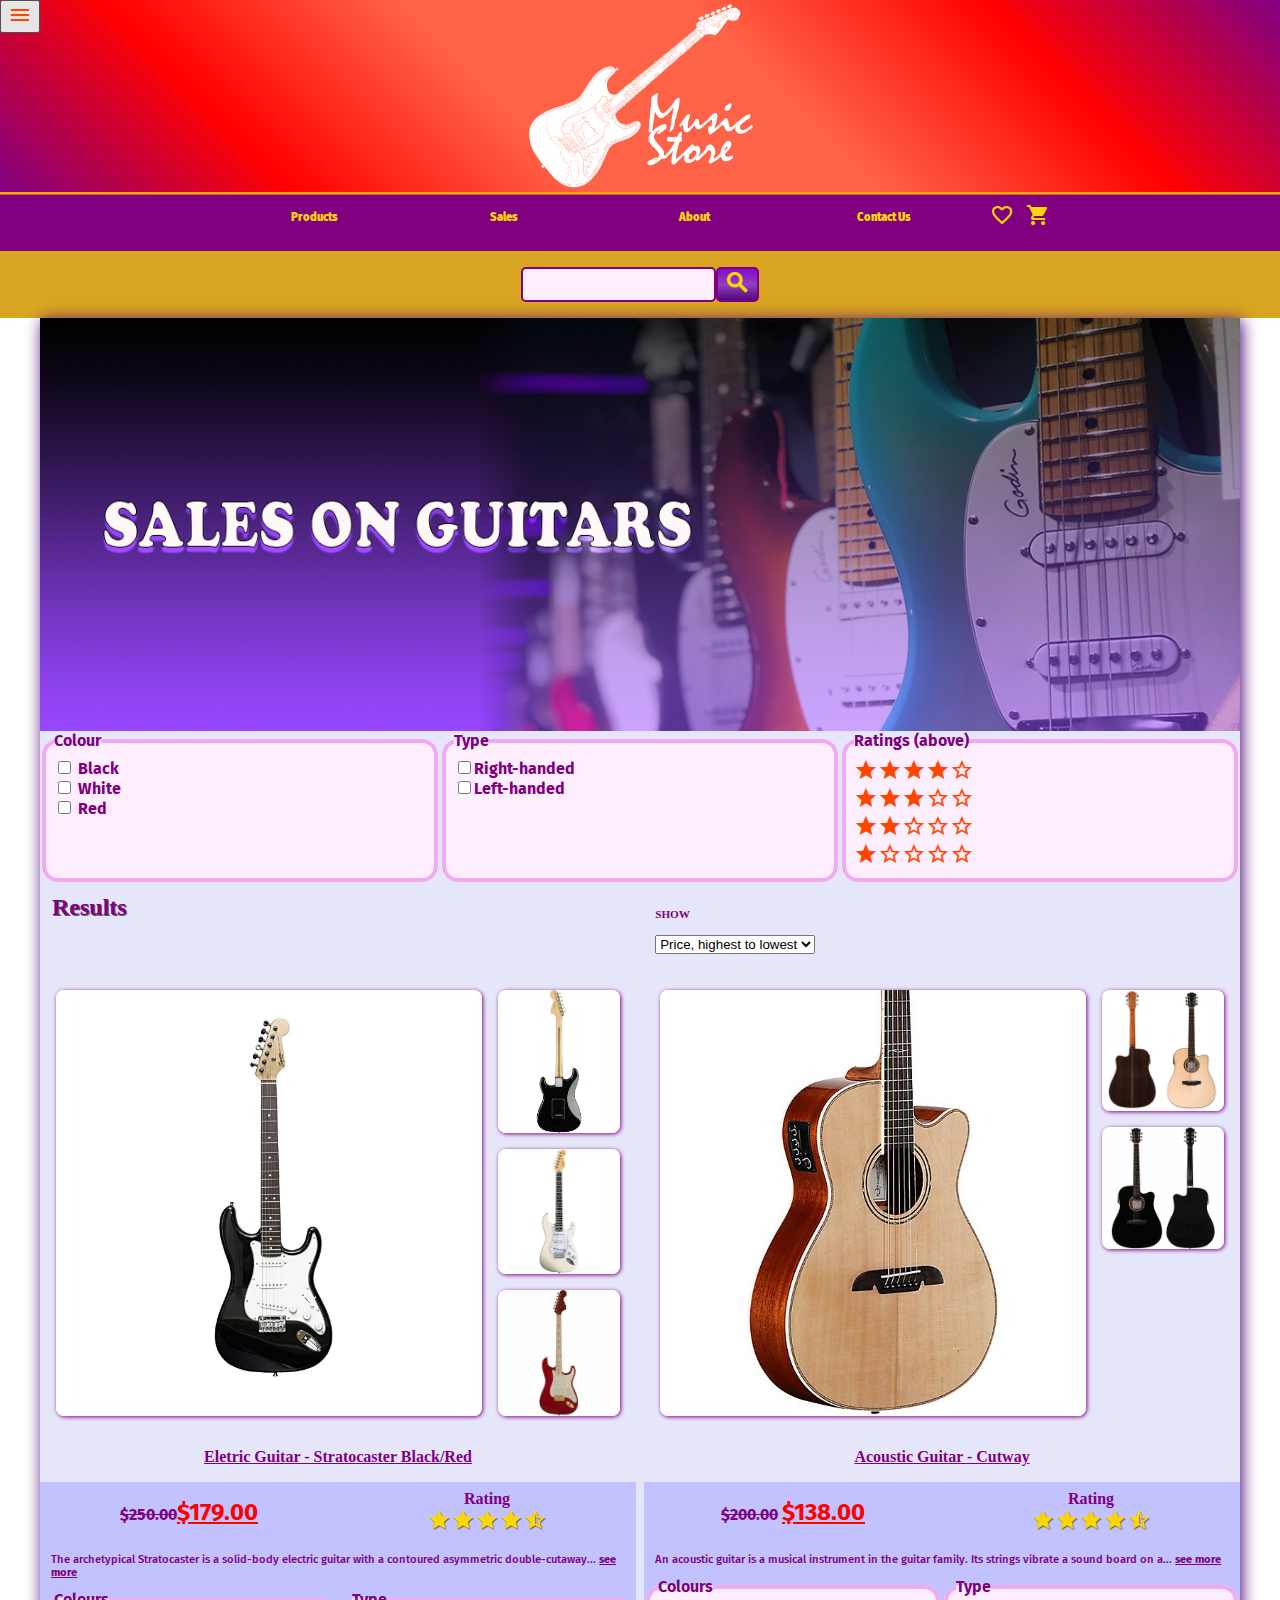
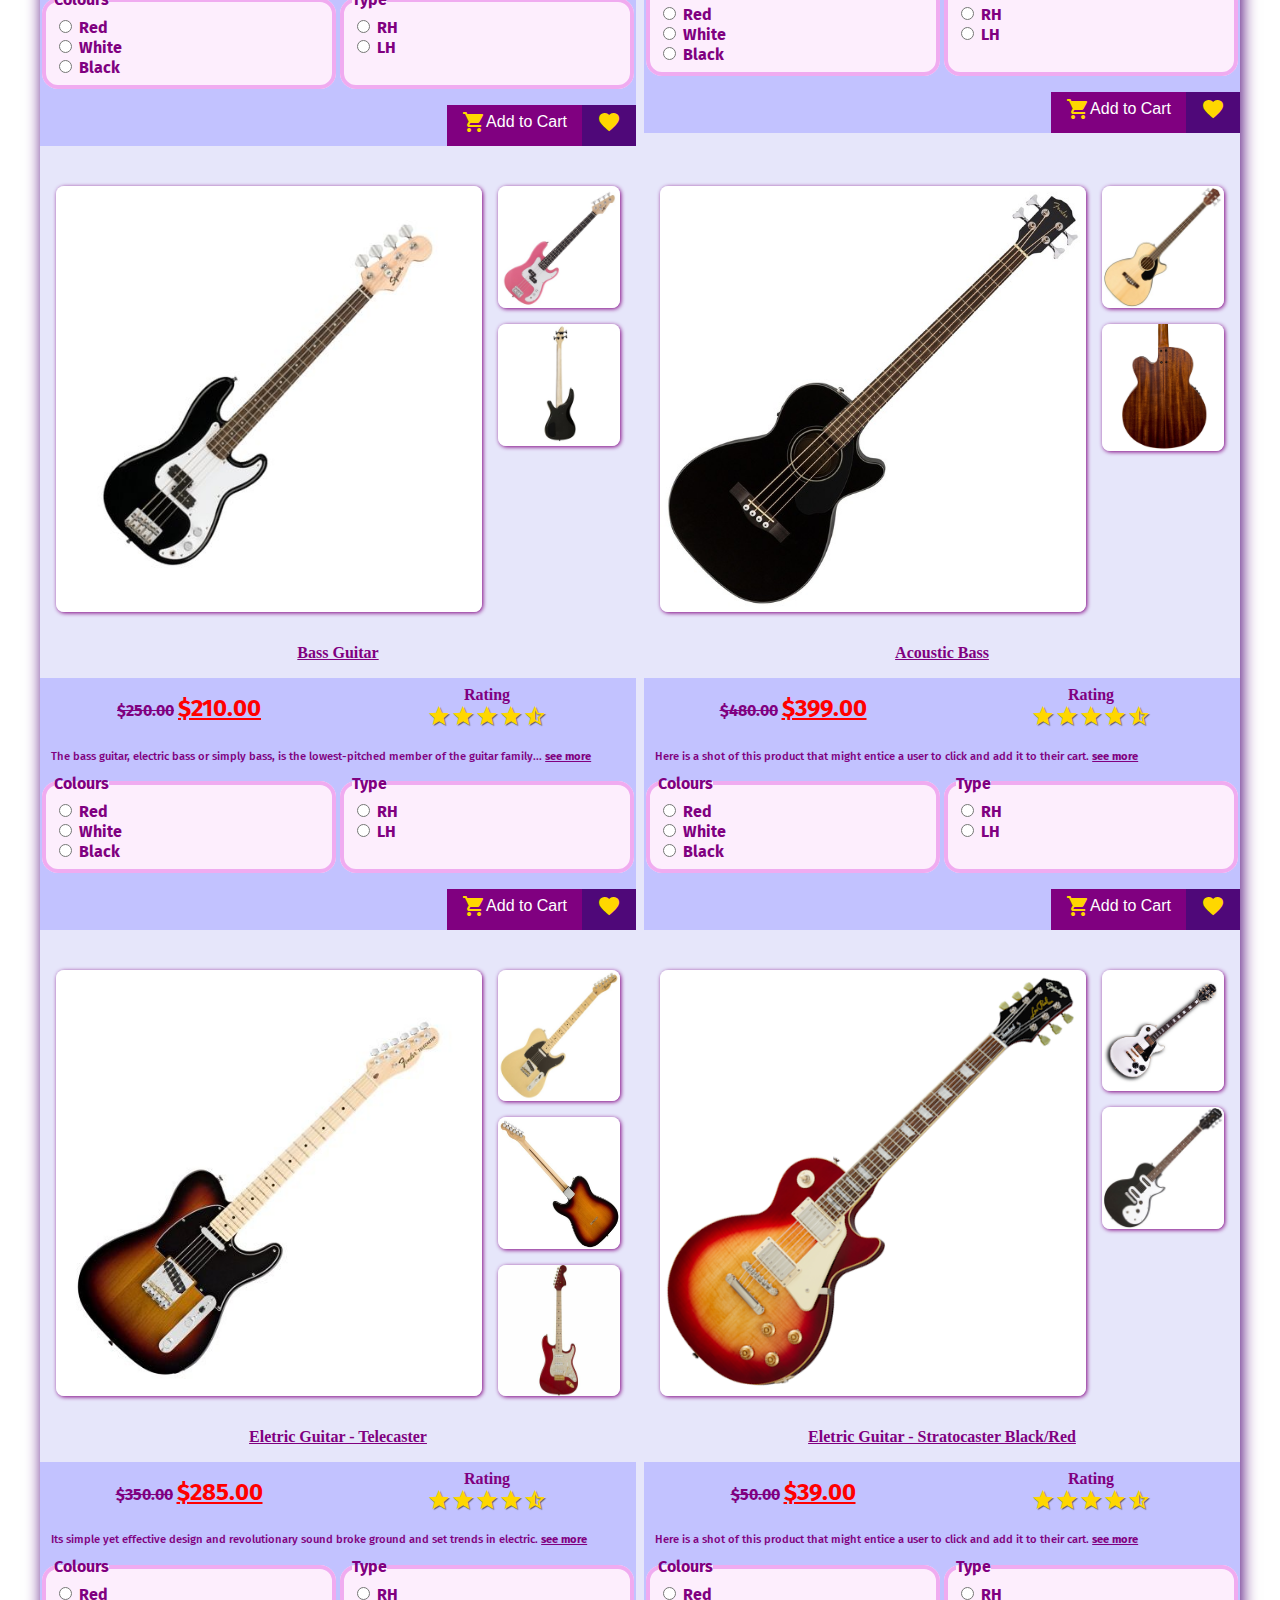
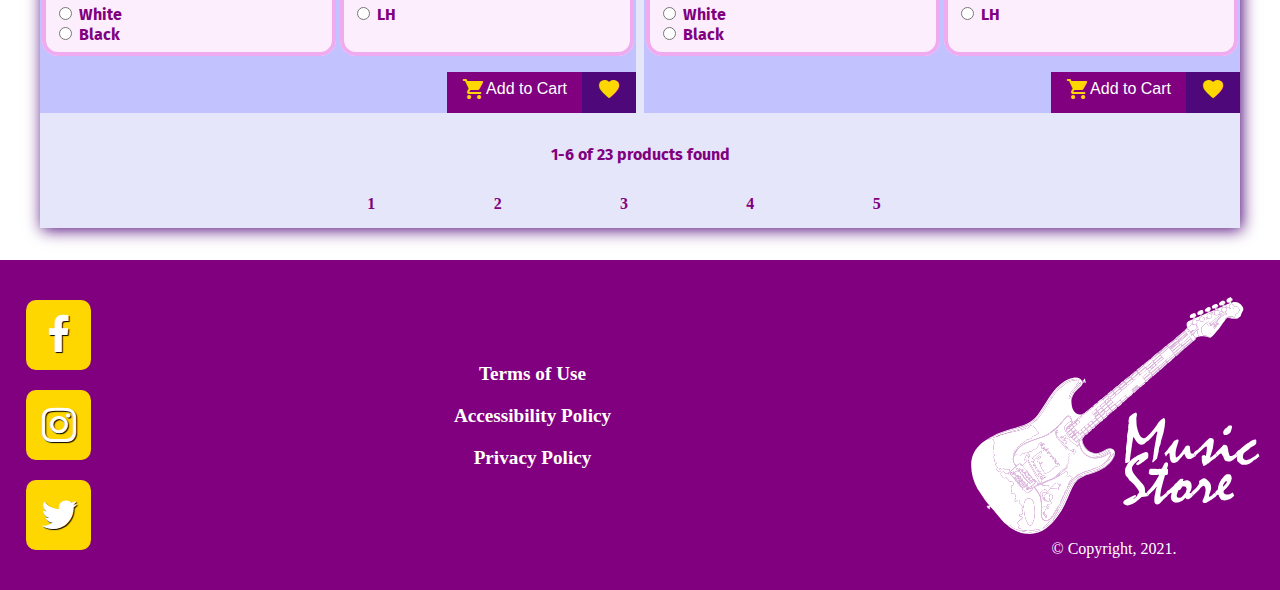
==== index.html @ a063fe8d "Introduction to product image switching" ====
<!doctype html>
<html lang="en">

<head>
  <meta charset="utf-8">
  <meta name="viewport" content="width=device-width, initial-scale=1.0">
  <title>Music Store</title>
  <meta name="description" content="The best acoustic and eletric guitars">
  <meta name="author" content="Daniel Campos Politi">
  <link rel="stylesheet" href="css/reset.css">
  <link rel="stylesheet" href="https://fonts.googleapis.com/icon?family=Material+Icons">
  <link rel="stylesheet" href="css/style.css">
  <link rel="stylesheet" href="https://cdnjs.cloudflare.com/ajax/libs/font-awesome/4.7.0/css/font-awesome.min.css">
</head>

<body>
  <header class="page-header">
    <a href="index.html" class="logo"><img src="img/guitarwhite.svg" alt="Logo Music Store" >
    </a>

    <!-- Navigation menu and toggle button (non-functional) -->
    <button type="button" class="nav-toggle">
      <span class="material-icons">menu</span>
    </button>


    <!-- Search for a product (non-functional) -->


    <!-- Additional links -->

  </header>
  <nav aria-label="Primary" class="navigation">
    <ul class="menu">
      <li><a href="#">Products</a>
        <ul class="submenu">
          <li><a href="#">Eletric Guitars</a></li>
          <li><a href="#">Acoustic Guitars</a></li>
          <li><a href="#">Bass Guitars</a></li>
        </ul>
      </li>
      <li><a href="#">Sales</a></li>
      <li><a href="#">About</a></li>
      <li><a href="#">Contact Us</a></li>
    </ul>
        <ul class="your-products">
      <li><a href="#"><span class="material-icons" aria-label="Favourites">favorite_border</span></a></li>
      <li><a href="#"><span class="material-icons" aria-label="Items in your cart">shopping_cart</span></a></li>
    </ul>
  </nav>
  <form class="search">
    <label>Search</label>
    <input type="search" name="find" id="find" class="search-box">

    <button type="button" id="search-button"><span class="material-icons" id=search>search</span></button>
  </form>
  <main class="products">
    <header class="heading">
      <img src="img/sales-banner.png" alt="Sales Banner">
    </header>

    <!-- Filtering product form -->
    <!-- <h2>Filters</h2> -->
    <form class="filters">


      <div class="filter-options">
        <fieldset>
          <legend>Colour</legend>
          <ul class="filter-list">
            <li><input type="checkbox" name="colour" value="black" id="black"> <label for="black">Black</label>
            </li>
            <li><input type="checkbox" name="colour" value="white" id="white"> <label for="white">White</label>
            </li>
            <li><input type="checkbox" name="colour" value="grey" id="red"> <label for="red">Red</label></li>
          </ul>
        </fieldset>
        <fieldset>
          <legend>Type</legend>
          <ol class="filter-list">
            <li><input type="checkbox" name="size" value="rhanded" id="right-handed"><label
                for="right-handed">Right-handed</label> </li>
            <li><input type="checkbox" name="size" value="lhanded" id="left-handed"><label
                for="left-handed">Left-handed</label> </li>
          </ol>
        </fieldset>
        <fieldset>
          <legend>Ratings (above)</legend>
          <ol class="filter-list" id="rating">
            <li>
              <input type="radio" name="rating" value="4" id="aboveFour" hidden>
              <label for="aboveFour">

                <span class="material-icons">star</span><span class="material-icons">star</span><span
                  class="material-icons">star</span><span class="material-icons">star</span><span
                  class="material-icons">star_border</span>
              </label>

            </li>
            <li>
              <input type="radio" name="rating" value="3" id="aboveThree" hidden>
              <label for="aboveThree">
                <span class="material-icons">star</span><span class="material-icons">star</span><span
                  class="material-icons">star</span><span class="material-icons">star_border</span><span
                  class="material-icons">star_border</span>
              </label>
            </li>
            <li>
              <input type="radio" name="rating" value="2" id="aboveTwo" hidden>
              <label for="aboveTwo">
                <span class="material-icons">star</span><span class="material-icons">star</span><span
                  class="material-icons">star_border</span><span class="material-icons">star_border</span><span
                  class="material-icons">star_border</span>
              </label>
            </li>
            <li>
              <input type="radio" name="rating" value="1" id="aboveOne" hidden>
              <label for="aboveOne">
                <span class="material-icons">star</span><span class="material-icons">star_border</span><span
                  class="material-icons">star_border</span><span class="material-icons">star_border</span><span
                  class="material-icons">star_border</span>
              </label>
            </li>
          </ol>
        </fieldset>
      </div>

    </form>
    
    <section class="results">
      <h2 class="subheading">Results</h2>
      <section class="show-filter">
        <h4>Show</h4>
        <label for="sort">Show</label>
        <select name="sort" id="sort">
          <option value="price-high">Price, highest to lowest</option>
          <option value="price-low">Price, lowest to highest</option>
          <option value="newest">Newest releases</option>
        </select>
      </section>
      

      <!-- Product 1 -->
      <article class="product">
        <div class="product-grid">
          <img src="img/strato.jpg" alt="Product Image" class="product-img" id="bigimage">
          <img src="img/strato_back.jpg" alt="Product Image" class="thumb-img" id="thumb">
          <img src="img/strato-white.jpg" alt="Product Image" class="thumb2-img" id="thumb">
          <img src="img/strato-red.jpg" alt="Product Image" class="thumb3-img" id="thumb">
        </div>
        <h3><a href="product.html">Eletric Guitar - Stratocaster Black/Red</a></h3>
        <header class="product-header">

          <data value="179" class="product-price"><del>$250.00</del><ins>$179.00</ins></data>
          <p class="details">The archetypical Stratocaster is a solid-body electric guitar with a contoured asymmetric double-cutaway...
            <a href="https://en.wikipedia.org/wiki/Fender_Stratocaster#:~:text=The%20archetypical%20Stratocaster%20is%20a,made%20from%20alder%20or%20ash.&text=Most%20Stratocasters%20have%20three%20single,control%20and%20two%20tone%20controls.">see more</a></p>
          <div class="product-rating">
            <h4>Rating</h4>
                <span class="material-icons">star</span><span class="material-icons">star</span><span
                class="material-icons">star</span><span class="material-icons">star</span><span
                class="material-icons">star_half</span>
          </div>
          <form class=product-filter>
            <fieldset>
              <legend>Colours</legend>
              <ul>
                <li><label><input type="radio" name="colour" value="r"> Red</label></li>
                <li><label><input type="radio" name="colour" value="w"> White</label></li>
                <li><label><input type="radio" name="colour" value="b"> Black</label></li>
              </ul>
            </fieldset>
            <fieldset>
              <legend>Type</legend>
              <ol>
                <li><label><input type="radio" name="size" value="rhanded"> RH</label></li>
                <li><label><input type="radio" name="size" value="lhanded"> LH</label></li>
              </ol>
            </fieldset>
          </form>
          <div class="add-cart">
            <button type="button" class="add-cart"><span class="material-icons">shopping_cart</span> Add to Cart</button>
            <button type="button" class="product-favorite"><span class="material-icons">favorite</span></button>
          </div>
        </header>
      </article>

      <!-- Product 2 -->
      <article class="product">
        <div class="product-grid">
          <img src="img/acoustic-cutway-front.jpg" alt="Product Image" class="product-img">
          <img src="img/acoustic-cutway-front-back.jpg" alt="Product Image" class="thumb-img">
          <img src="img/acoustic-cutway-front-back-black.jpg" alt="Product Image" class="thumb2-img">
        </div>
        <h3><a href="product.html">Acoustic Guitar - Cutway</a></h3>
        <header class="product-header">

          <data value="138" class="product-price"><del>$200.00</del> <ins>$138.00</ins></data>
          <p class="details">An acoustic guitar is a musical instrument in the guitar family. Its strings vibrate a sound board on a...
            <a href="#">see more</a></p>
          <div class="product-rating">
            <h4>Rating</h4>
                <span class="material-icons">star</span><span class="material-icons">star</span><span
                class="material-icons">star</span><span class="material-icons">star</span><span
                class="material-icons">star_half</span>
          </div>
          <form class=product-filter>
            <fieldset>
              <legend>Colours</legend>
              <ul>
                <li><label><input type="radio" name="colour" value="r"> Red</label></li>
                <li><label><input type="radio" name="colour" value="w"> White</label></li>
                <li><label><input type="radio" name="colour" value="b"> Black</label></li>
              </ul>
            </fieldset>
            <fieldset>
              <legend>Type</legend>
              <ol>
                <li><label><input type="radio" name="size" value="rhanded"> RH</label></li>
                <li><label><input type="radio" name="size" value="lhanded"> LH</label></li>
              </ol>
            </fieldset>
          </form>
          <div class="add-cart">
            <button type="button" class="add-cart"><span class="material-icons">shopping_cart</span> Add to Cart</button>
            <button type="button" class="product-favorite"><span class="material-icons">favorite</span></button>
          </div>
        </header>
      </article>

      <!-- Product 3 -->
      <article class="product">
        <div class="product-grid">
          <img src="img/bass-guitar.jpg" alt="Product Image" class="product-img">
          <img src="img/bass-guitar-pink.jpg" alt="Product Image" class="thumb-img">
          <img src="img/bass-guitar-back.jpg" alt="Product Image" class="thumb2-img">
        </div>
        <h3><a href="product.html">Bass Guitar</a></h3>
        <header class="product-header">

          <data value="210" class="product-price"><del>$250.00</del> <ins>$210.00</ins></data>
          <p class="details">The bass guitar, electric bass or simply bass, is the lowest-pitched member of the guitar family...
            <a href="#">see more</a></p>
          <div class="product-rating">
            <h4>Rating</h4>
                <span class="material-icons">star</span><span class="material-icons">star</span><span
                class="material-icons">star</span><span class="material-icons">star</span><span
                class="material-icons">star_half</span>
          </div>
          <form class=product-filter>
            <fieldset>
              <legend>Colours</legend>
              <ul>
                <li><label><input type="radio" name="colour" value="r"> Red</label></li>
                <li><label><input type="radio" name="colour" value="w"> White</label></li>
                <li><label><input type="radio" name="colour" value="b"> Black</label></li>
              </ul>
            </fieldset>
            <fieldset>
              <legend>Type</legend>
              <ol>
                <li><label><input type="radio" name="size" value="rhanded"> RH</label></li>
                <li><label><input type="radio" name="size" value="lhanded"> LH</label></li>
              </ol>
            </fieldset>
          </form>
          <div class="add-cart">
            <button type="button" class="add-cart"><span class="material-icons">shopping_cart</span> Add to Cart</button>
            <button type="button" class="product-favorite"><span class="material-icons">favorite</span></button>
          </div>
        </header>
      </article>

      <!-- Product 4 -->
      <article class="product">
        <div class="product-grid">
          <img src="img/acoustic-bass.jpg" alt="Product Image" class="product-img">
          <img src="img/acoustic-bass-ivory.jpg" alt="Product Image" class="thumb-img">
          <img src="img/acoustic-bass-back.jpg" alt="Product Image" class="thumb2-img">
        </div>
        <h3><a href="product.html">Acoustic Bass</a></h3>
        <header class="product-header">

          <data value="399" class="product-price"><del>$480.00</del> <ins>$399.00</ins></data>
          <p class="details">Here is a shot of this product that might entice a user to click and add it to their cart.
            <a href="#">see more</a></p>
          <div class="product-rating">
            <h4>Rating</h4>
                <span class="material-icons">star</span><span class="material-icons">star</span><span
                class="material-icons">star</span><span class="material-icons">star</span><span
                class="material-icons">star_half</span>
          </div>
          <form class=product-filter>
            <fieldset>
              <legend>Colours</legend>
              <ul>
                <li><label><input type="radio" name="colour" value="r"> Red</label></li>
                <li><label><input type="radio" name="colour" value="w"> White</label></li>
                <li><label><input type="radio" name="colour" value="b"> Black</label></li>
              </ul>
            </fieldset>
            <fieldset>
              <legend>Type</legend>
              <ol>
                <li><label><input type="radio" name="size" value="rhanded"> RH</label></li>
                <li><label><input type="radio" name="size" value="lhanded"> LH</label></li>
              </ol>
            </fieldset>
          </form>
          <div class="add-cart">
            <button type="button" class="add-cart"><span class="material-icons">shopping_cart</span> Add to Cart</button>
            <button type="button" class="product-favorite"><span class="material-icons">favorite</span></button>
          </div>
        </header>
      </article>
      <!-- Product 5 -->
      <article class="product">
        <div class="product-grid">
          <img src="img/telecaster.jpg" alt="Product Image" class="product-img">
          <img src="img/telecaster-white.jpg" alt="Product Image" class="thumb-img">
          <img src="img/telecaster-back.jpg" alt="Product Image" class="thumb2-img">
          <img src="img/strato-red.jpg" alt="Product Image" class="thumb3-img">
        </div>
        <h3><a href="product.html">Eletric Guitar - Telecaster</a> </h3>
        <header class="product-header">

          <data value="285" class="product-price"><del>$350.00</del> <ins>$285.00</ins></data>
          <p class="details">Its simple yet effective design and revolutionary sound broke ground and set trends in electric.
            <a href="#">see more</a></p>
          <div class="product-rating">
            <h4>Rating</h4>
                <span class="material-icons">star</span><span class="material-icons">star</span><span
                class="material-icons">star</span><span class="material-icons">star</span><span
                class="material-icons">star_half</span>
          </div>
          <form class=product-filter>
            <fieldset>
              <legend>Colours</legend>
              <ul>
                <li><label><input type="radio" name="colour" value="r"> Red</label></li>
                <li><label><input type="radio" name="colour" value="w"> White</label></li>
                <li><label><input type="radio" name="colour" value="b"> Black</label></li>
              </ul>
            </fieldset>
            <fieldset>
              <legend>Type</legend>
              <ol>
                <li><label><input type="radio" name="size" value="rhanded"> RH</label></li>
                <li><label><input type="radio" name="size" value="lhanded"> LH</label></li>
              </ol>
            </fieldset>
          </form>
          <div class="add-cart">
            <button type="button" class="add-cart"><span class="material-icons">shopping_cart</span> Add to Cart</button>
            <button type="button" class="product-favorite"><span class="material-icons">favorite</span></button>
          </div>
        </header>
      </article>
      <!-- Product 6 -->
      <article class="product">
        <div class="product-grid">
          <img src="img/lespaul.png" alt="Product Image" class="product-img">
          <img src="img/lespaul-white.jpg" alt="Product Image" class="thumb-img">
          <img src="img/lespaul-bw.jpg" alt="Product Image" class="thumb2-img">
        </div>
        <h3><a href="product.html">Eletric Guitar - Stratocaster Black/Red</a></h3>
        <header class="product-header">

          <data value="39" class="product-price"><del>$50.00</del> <ins>$39.00</ins></data>
          <p class="details">Here is a shot of this product that might entice a user to click and add it to their cart.
            <a href="#">see more</a></p>
          <div class="product-rating">
            <h4>Rating</h4>
                <span class="material-icons">star</span><span class="material-icons">star</span><span
                class="material-icons">star</span><span class="material-icons">star</span><span
                class="material-icons">star_half</span>
          </div>
          <form class=product-filter>
            <fieldset>
              <legend>Colours</legend>
              <ul>
                <li><label><input type="radio" name="colour" value="r"> Red</label></li>
                <li><label><input type="radio" name="colour" value="w"> White</label></li>
                <li><label><input type="radio" name="colour" value="b"> Black</label></li>
              </ul>
            </fieldset>
            <fieldset>
              <legend>Type</legend>
              <ol>
                <li><label><input type="radio" name="size" value="rhanded"> RH</label></li>
                <li><label><input type="radio" name="size" value="lhanded"> LH</label></li>
              </ol>
            </fieldset>
          </form>
          <div class="add-cart">
            <button type="button" class="add-cart"><span class="material-icons">shopping_cart</span> Add to Cart</button>
            <button type="button" class="product-favorite"><span class="material-icons">favorite</span></button>
          </div>
        </header>
      </article>
    </section>

    <nav aria-label="Pagination" class="pagination">
      <p>1-6 of 23 products found</p>
      <ol class="pages">
        <li><a href="#" aria-label="Current Page, Page 1" aria-current="true">1</a></li>
        <li><a href="#" aria-label="Page 2">2</a></li>
        <li><a href="#" aria-label="Page 3">3</a></li>
        <li><a href="#" aria-label="Page 4">4</a></li>
        <li><a href="#" aria-label="Page 5">5</a></li>
      </ol>
    </nav>
  </main>

  <footer class="page-footer">
    <ul class="social">
      <li><a href="https://www.facebook.com/daniel.politi.10/"><span class="fa fa-facebook"></span> </a></li>
      <li><a href="https://www.instagram.com/dan_politi/"><span class="fa fa-instagram"></span> </a></li>
      <li><a href="https://twitter.com/DanielPoliti4"><span class="fa fa-twitter"></span> </a></li>
    </ul>
    <nav aria-label="Legal">
      <ul class="legal">
        <li><a href="#">Terms of Use</a></li>
        <li><a href="#">Accessibility Policy</a></li>
        <li><a href="#">Privacy Policy</a></li>
      </ul>
    </nav>
    <p class="copyright">&copy; Copyright, 2021.<img src="img/guitarwhite.svg" alt="" class="foot-image"></p>
  </footer>
  <script src="js/index.js"></script>
</body>

</html>
---- css/style.css ----
/* Color & Font variables */
/* Fira Sans Regular 400 */
@import url('https://fonts.googleapis.com/css2?family=Fira+Sans&display=swap');
/* Fira Sans Regular 700 */
@import url('https://fonts.googleapis.com/css2?family=Fira+Sans:wght@700&display=swap');
html{
    box-sizing: border-box;
    /* Colors */
    --font-color1: purple;
    --font-color2: white;
    --iconsdefault: orangered;
    --iconsgold: gold;
    --menu-bg-color1:purple;
    --menu-bg-color2:#4f0879;
    --menu-font-color: gold;
    --primary-color: purple;
    --purplefoot: purple;
    --salesprice:red;
    --search-bg:goldenrod;
    --secondary-color:#4f0879;

    /* Fonts */
--font-fira: 'Fira Sans', Arial, Helvetica, sans-serif;
/* Font size */
--font-sm-view: 0.7em;
--font-md-view: 1em;
--font-lg-view: 1.2em;
}

body {
    margin: auto;
}

main {
    max-width: 1200px;
    margin: auto;
}

h3 {
    /* background-color:var(--font-color1); */
    /* text-shadow: rgb(97, 96, 96) 2px 2px; */
    color: var(--font-color1);
    font-size: 1em;
    margin-top: 1em;
    margin-bottom: 0;
    padding: 1em;
    text-align: center;
}

h2 {
    color: var(--font-color1);
    margin-top: 0;
    margin-bottom: 0;
    padding: 0.5em;
    text-align: left;
    text-shadow: rgb(97, 96, 96) 1px 1px;
}

a {
    color:var(--font-color1);
    font-weight: bolder;
}

ins {
    color: var(--salesprice);
    font-family: var(--font-fira);
    font-size: 1.5em;
}
img{
    width: 100%;
    height: 100%;
}


fieldset {
    border-color: rgb(240, 171, 240);
    border-style: solid;
    border-width: 0.3em;
    border-radius: 1em;
    background-color: rgb(253, 238, 253);
    color:var(--purplefoot);
    font-family: var(--font-fira);
    font-size: var(--font-sm-view);
    font-weight: 700;
    padding: 0.5em;
    width: 100%;
}

input[type=radio]+label {
    color: var(--iconsdefault);
    cursor: pointer;
}

input[type=radio]:checked+label {
    color: var(--iconsgold);
    cursor: default;
}
/* Header structure */
.page-header {
    display: grid;
    grid-template-columns:auto 1fr auto;
    grid-template-areas: 
    "logo logo logo";
}

/* Background logo style */
.logo {
    background-image: linear-gradient(45deg, purple, red, tomato, tomato, red, purple);
    box-shadow: 0rem 0.16rem orange;
    display: flex;
    font-size: 3em;
    grid-area: logo;
    height: 4em;
    justify-content: center;
    text-shadow: 0.16rem 0.16rem brown, 0.32rem 0.32rem red, 0.34rem 0.34rem orange, 0.36rem 0.36rem salmon;
}

/* Logo image resizing */
.logo img {
    width: 60%;
}

/* Toggle menu - Smallest/Small Port view */
.nav-toggle {
    color: red;
    position: absolute;
}
/* Standard setting to icons and stars */
.material-icons {
    color: var(--iconsdefault);
}

/* Navigation Menu Style */
.navigation {
    background-color: var(--menu-bg-color1);
    display: flex;
    flex-direction: row;
    font-family: var(--font-fira);
    font-weight: 700;
    font-size: var(--font-sm-view);
    grid-area: navigation;
    justify-content: center;
    list-style-type: none;
    line-height: 1.9rem;
}

.navigation a {
    color: var(--menu-font-color);
    list-style: none;
    text-decoration: none;
}

.navigation li:hover {
    background-color: #9141c0;
    background-image: linear-gradient(#8309ca, #9141c0, #4f0879);
    color: var(--menu-font-color);
}
.your-products {
    display: flex;
    flex-direction: row;
    justify-content: flex-end;
    align-self: center;
    padding: 0.5em;

}
.your-products li {
    padding: 0.5em;
}
.your-products li:hover {
    background: var(--menu-bg-color2);
}
.your-products span {
    color: var(--iconsgold);
}
.menu {
    display: flex;
    justify-content: space-between;
    text-align: center;
    width: 100%;
}

.menu li {
    padding: 1em 0em 1em 0em;
    justify-content: space-between;
    width: 100%;
    
}

.menu li:hover .submenu {
    background-color: var(--menu-bg-color2);
    background-image: none;
    display: flex;
    padding: 0;
    position:absolute;
    width: 100%;
    
}
.submenu {
    display: none;
}


/* Customized Search bar */
.search {
    align-content: center;
    background-color: var(--search-bg);
    display: flex;
    justify-content: center;
    padding: 1em;
}

.search-box {
    padding: 0.5em 0.5em;
    border-radius: 5px;
    border:2px solid purple;
    background-color: rgb(253, 238, 253);
}

.search label {
    display: none;
}

#search {
    color:var(--iconsgold);
    font-size: 2em;
    font-weight: bold;
}

button#search-button {
    border-radius: 5px;
    border:2px solid purple;
    background: linear-gradient(#8309ca, #9141c0, #4f0879);
}

.products {
    background-color: lavender;
    box-shadow:var(--menu-bg-color2) 2px 2px 15px;
    /* margin-bottom: 0; */
}
/* Search/Result Filters Color/Type/Ratings*/
.filters {
    display: flex;
    flex-direction: row;
    justify-content: space-evenly;
}

.filter-options {
    display: flex;
    justify-content: space-evenly;
    margin: 0;
    width: 100%;
}

.filter-list .material-icons {
    color: inherit
}

#rating.filter-list {
    min-width: 130px;
}
/* Result header */
.results {
    background-color: lavender;
    color: var(--font-color1);
    text-align: left;
}
/* Selection box SHOW customization */
.show-filter {
    color: var(--font-color1);
    font-family: var(--font-arial);
    font-weight: 600;
    font-size: var(--font-sm-view);
    height: 100%;
    padding: 1em;
    text-transform: uppercase;
}

.show-filter label {
    display: none;
}

/* ========PRODUCTS RESULT LAYOUT======== */
.product-grid {
    display: grid;
    grid-gap: 1em;
    grid-template-columns: 7fr 2fr;
    grid-template-areas: "product-img thumb-img"
     "product-img thumb2-img" 
     "product-img thumb3-img";
    margin-top: 1em;
    padding-left: 1em;
    padding-right: 1em;
}
/* Main product image */
.product-img {
    align-self: center;
    border-radius: 0.5em;
    box-shadow: var(--primary-color) 1px 1px 4px;
    grid-area: product-img;
    width: 100%;
    height:100%;
}

/* Side Thumbs product */
.thumb-img {
    border-radius: 0.5em;
    box-shadow: var(--primary-color) 1px 1px 4px;
    grid-area: thumb-img;
}

.thumb-img:hover {
    border-radius: 0.5em;
    box-shadow: var(--primary-color) 1px 1px 4px;
    grid-area: thumb-img;
    mix-blend-mode: lighten;
}

.thumb2-img {
    border-radius: 0.5em;
    box-shadow: var(--primary-color) 1px 1px 4px;
    grid-area: thumb2-img;
}

.thumb3-img {
    border-radius: 0.5em;
    box-shadow: var(--primary-color) 1px 1px 4px;
    grid-area: thumb3-img;
}

/* Product Grid structure */
.product-header {
    background-color: rgb(194, 194, 255);
    display: grid;
    grid-template-columns: 1fr 1fr;
    grid-template-areas:
     "product-price product-rating"
      "details details"
       "product-filter product-filter " 
       "add-cart add-cart";
    margin-bottom: 1em;
}

.product-header p {
    font-family: var(--font-fira);
    font-weight: 500;
    font-size: var(--font-sm-view);  
}

.product-price {
    font-family: var(--font-fira);
    font-weight: bolder;
    font-size: var(--font-md-view);
    grid-area: product-price;
    margin: 1em;
    text-align: center;
}
/* Detailed product information */
.details {
    grid-area: details;
    margin: 1em;
    text-align: left;
}

.product-rating {
    grid-area: product-rating;
    height: 85%;
    text-align: center;
    width: auto;
}

div.product-rating span  {
    color: var(--iconsgold);
    text-shadow: rgb(92, 92, 92) 1px 1px 1px;
}

.product-rating h4 {
    margin: 0.5em;
    margin-bottom: 0;
    text-align: center;
}

.product-filter {
    display: flex;
    grid-area: product-filter;
    margin-bottom: 1em;
    text-align: left;
}
/* Button Add to Cart */
.add-cart {
    display: flex;
    grid-area: add-cart;
    justify-content:flex-end
}

.add-cart button {
  background-color: var(--primary-color); /* Green */
  border: none;
  color: var(--font-color2);
  font-size: 16px;
  line-height: 1.5em;
  padding: 5px 15px;
  text-align: center;
  text-decoration: none;
}

.add-cart span.material-icons {
    color: var(--iconsgold);
}

/* Button Favorite Icon */
button.product-favorite {
    background: var(--secondary-color);
}

/* Structure of search pages */
.pagination p {
    color: var(--purplefoot);
    font-family: var(--font-fira);
    font-weight: bolder;
    font-size: var(--font-md-view);
    text-align: center;
}

.pages {
    display: flex;
    flex-direction: row;
    justify-content: space-evenly;
    max-width: 60%;
    margin: auto;
    margin-bottom: 2em;
}

.pages a{
    display: flex;
    padding: 15px;
    text-decoration: none;
}

.pages a:hover {
    background-color: var(--font-color1);
    border-radius: 5px;
    color: var(--font-color2);
    line-height: 0.5em;
    padding: 15px;
}

/* Foot, social media, legal and Copyright Style */
.page-footer {
    background-color: var(--purplefoot);
    color: var(--font-color2);
    display: flex;
    flex-direction: column;
    flex-wrap: wrap;
    justify-content: center;
    padding: 1em;
    margin: 0;
}

.page-footer a {
    color: var(--font-color2);
    text-decoration: none;
}
.social {
    align-self: center;
    display: flex;
    list-style-type: none;
}
.social li {
    padding: 10px;
}
.social span.material-icons {
    color: var(--iconsgold);
}
.legal {
    display: flex;
    font-size: 0.7em;
    justify-content: center;
}


.legal li{
    padding: 10px;
}
.copyright {
    color: var(--font-color2);
    text-align: center;
}
.copyright img {
    display: none;
}
.fa {
    border-radius: 15%;
    font-size: 30px;
    padding: 10px;
    text-align: center;
    text-decoration: none;
    width: 40px;
  }
  .fa:hover {
    opacity: 0.7;
}

.fa-facebook {
  background: var(--iconsgold);
  color: white;
  text-shadow: black 1px 1px 1px;
}

.fa-twitter {
  background: var(--iconsgold);
  color: white;
  text-shadow: black 1px 1px 1px;

}
.fa-instagram {
    background: var(--iconsgold);
    color: white;
    text-shadow: black 1px 1px 1px;

  }
/*==== Media queries starts here===== */
/* Small Port View */
@media  screen and (min-width:48em) {
    fieldset {
        font-size: var(--font-md-view);
    }
    .menu {
        max-width: 760px;
    }
    .submenu {
        max-width: 570px;
    }
    .search-box {
        padding: 0.5em 0.5em;

    }
    .results {
        display: grid;
        grid-template-columns: 1fr 1fr;
        grid-gap: 0.5em;
    }
.pages {
    display: flex;
    flex-direction: row;
    justify-content: space-evenly;
    margin-left: 14em;
    margin-right: 14em;
}
.page-footer{
    display: flex;
    flex-direction: row;
    justify-content: space-between;
}
.social {
    display:flex;
    flex-direction: column;
    justify-content: flex-start;
}
.social span {
    font-size: 2.5em;
    text-shadow: black 1px 1px 1px;
}
.legal {
    display:flex;
    flex-direction: column;
    font-size: var(--font-lg-view);
    margin-top: 4em;
    text-align: center;
        
}
.copyright {
    display: flex;
    justify-content: center;
    flex-direction: column-reverse;
}
.copyright img {
    display: flex;
}
.fa {
    border-radius: 15%;
    font-size: 15px;
    padding: 15px;
    text-align: center;
    text-decoration: none;
    width: 65px;
  }
}   
/* Medium Port View */
@media screen and (min-width: 82em){
.navigation{
    font-size: var(--font-lg-view);
}
.your-products span {
    font-size: 1.5em;
}
.nav-toggle {
    display: none;
}
.results {
    border: rgb(194, 194, 255);
    display: grid;
    grid-template-columns: 1fr 1fr 1fr;
    grid-template-areas: 
    "subheading subheading show-filter"
    "product product product";
    grid-gap: 1em;
}
.subheading {
    grid-area: subheading;
}
.search{
    justify-content: center;
}
.search-box {
    /* /* margin-left: 35em; */
    border-radius: 5px;
    border:3px solid purple;
    background-color: rgb(253, 238, 253);
    padding: 0.5em 0.5em;
    width: 20em;
}
.product-img {
    width: 265px;
    height: 270px;
}
/* .page-header, .navigation, .search {
    max-width: 1750px;
    margin: auto;
}
.page-footer {
    max-width: 1900px;
    margin:auto;
} */
}
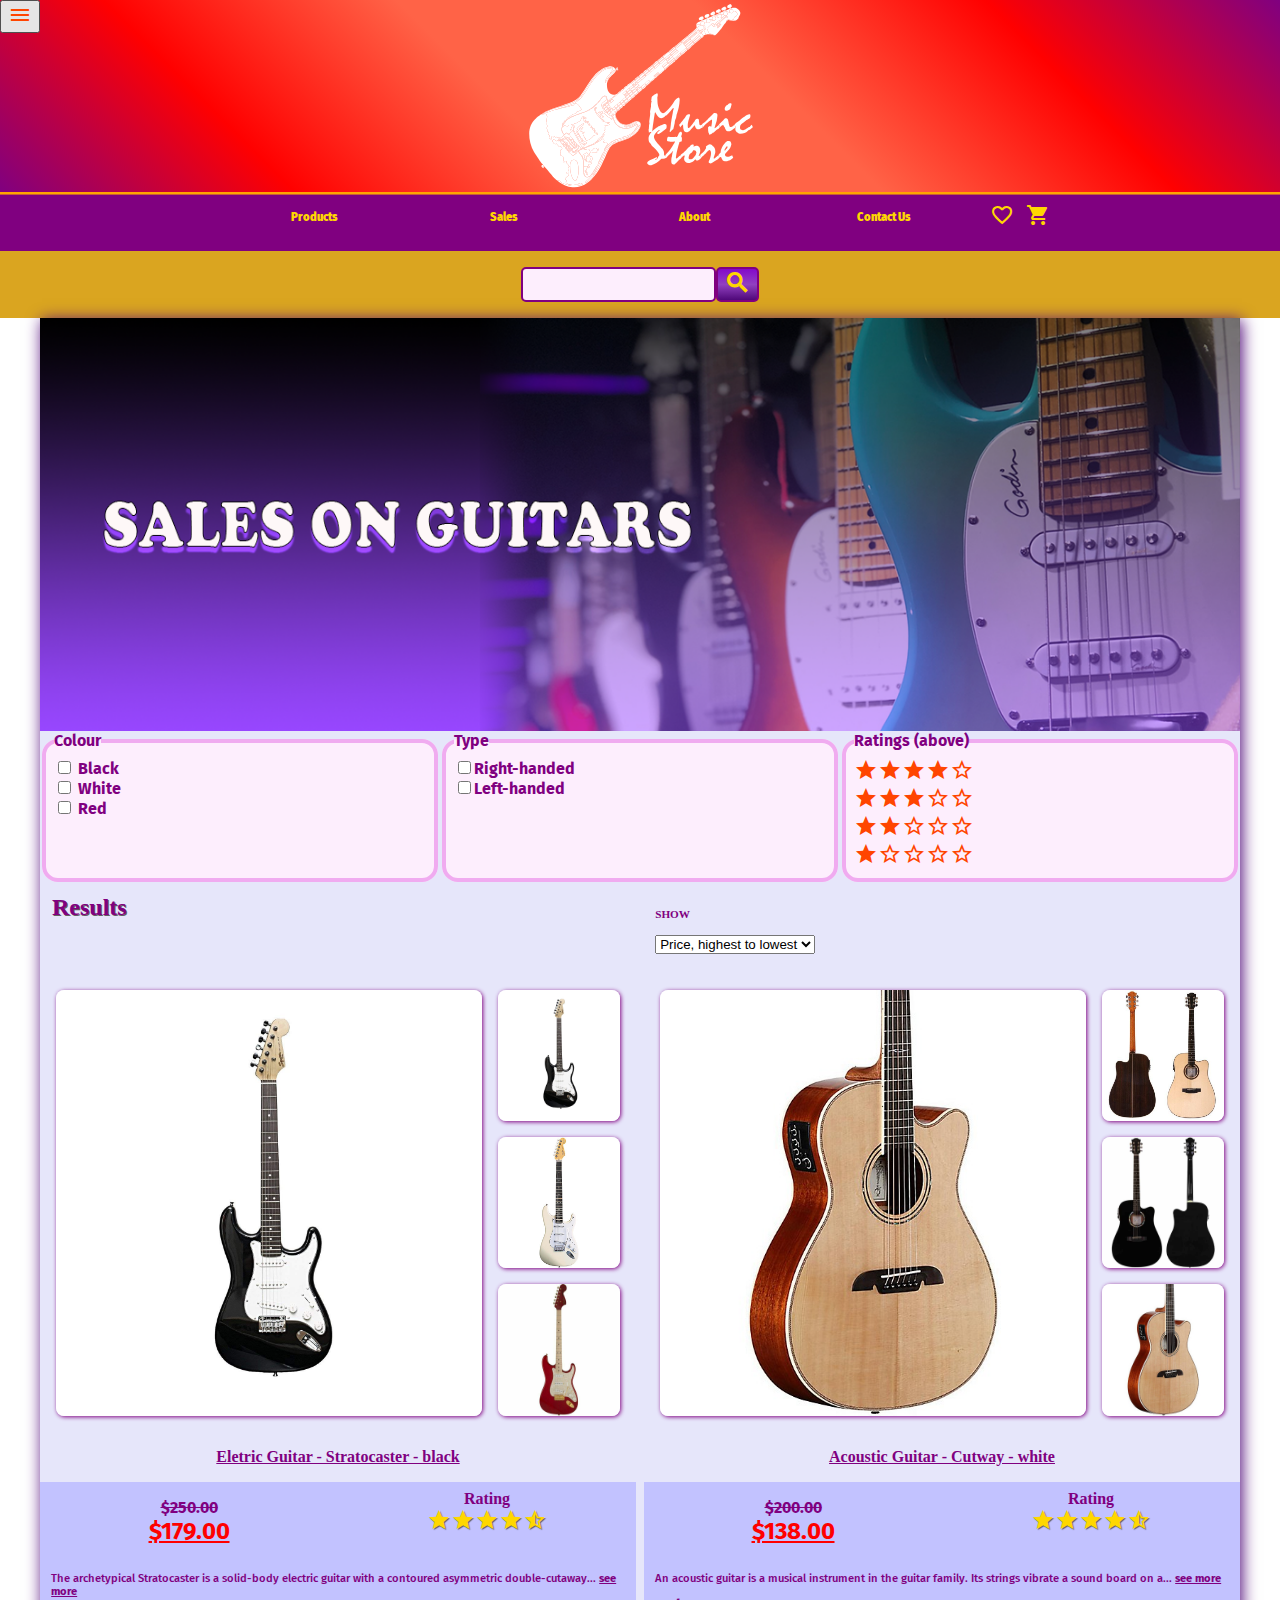
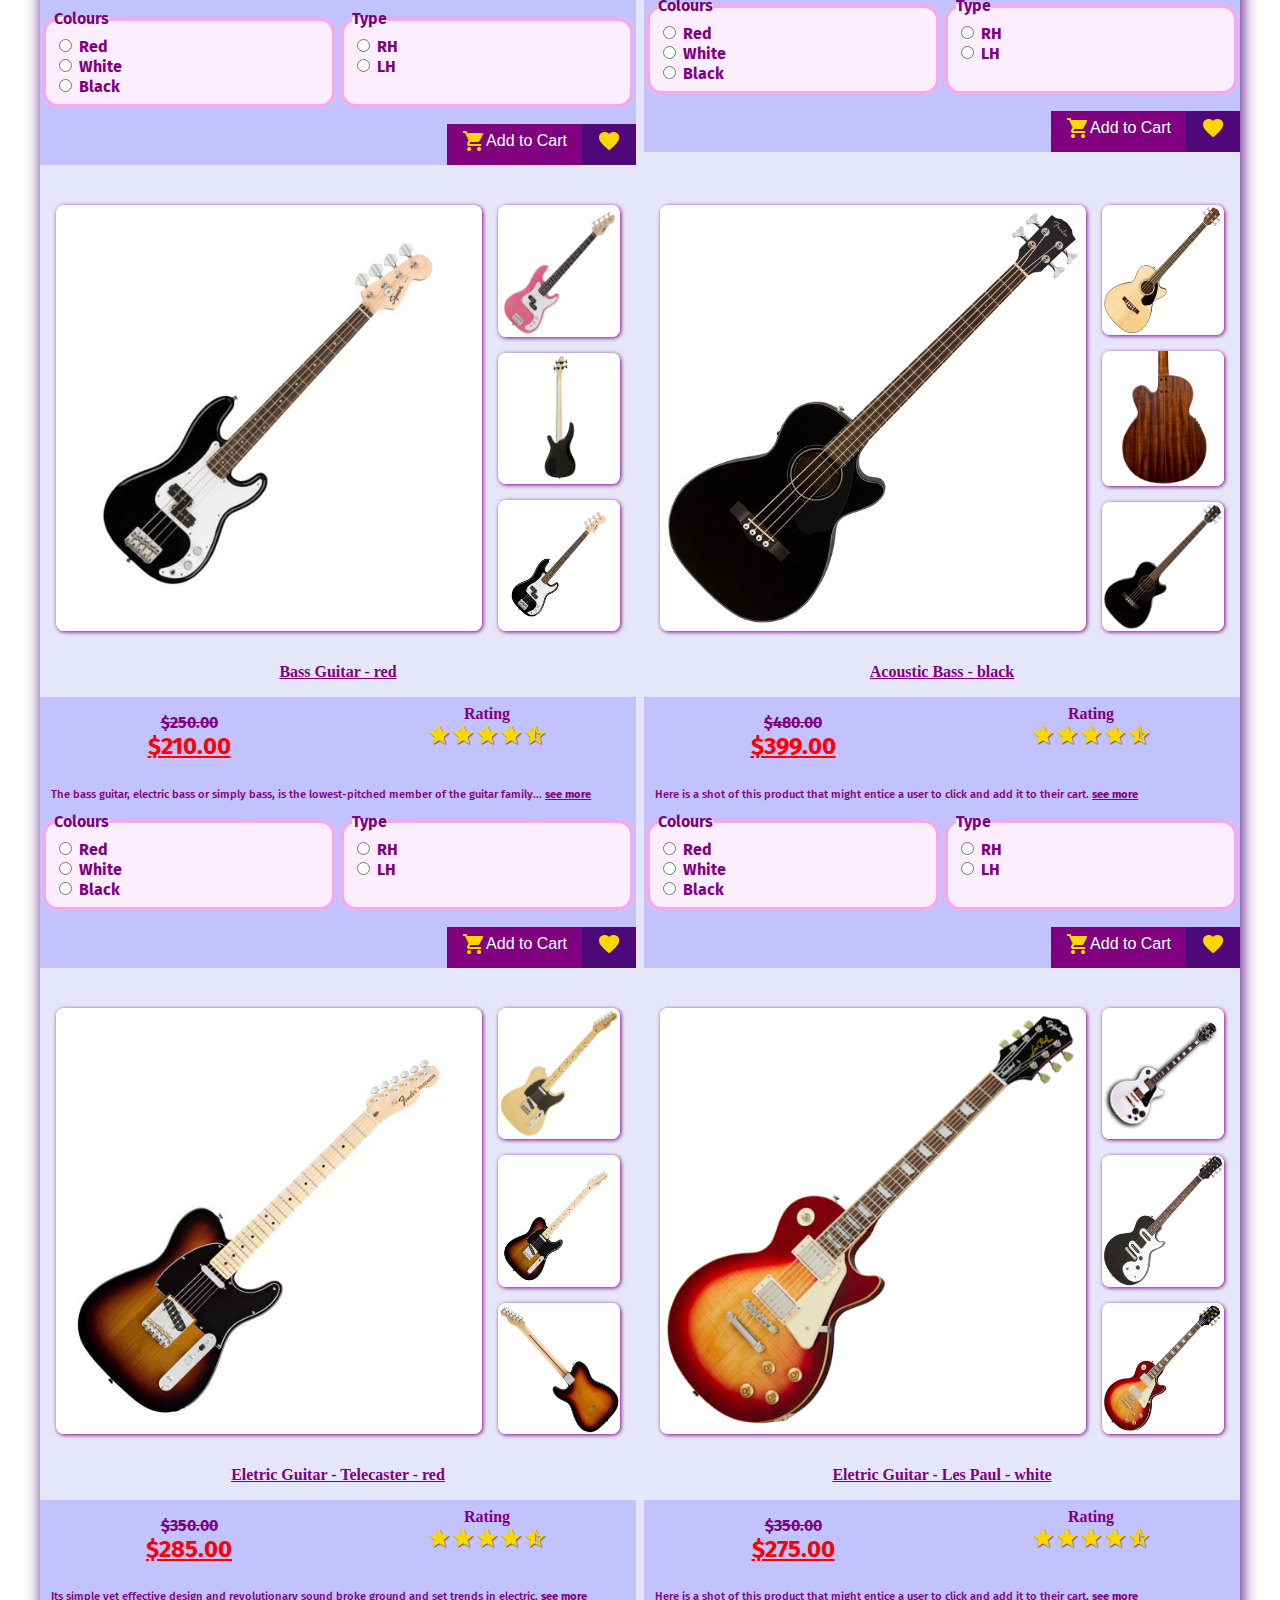
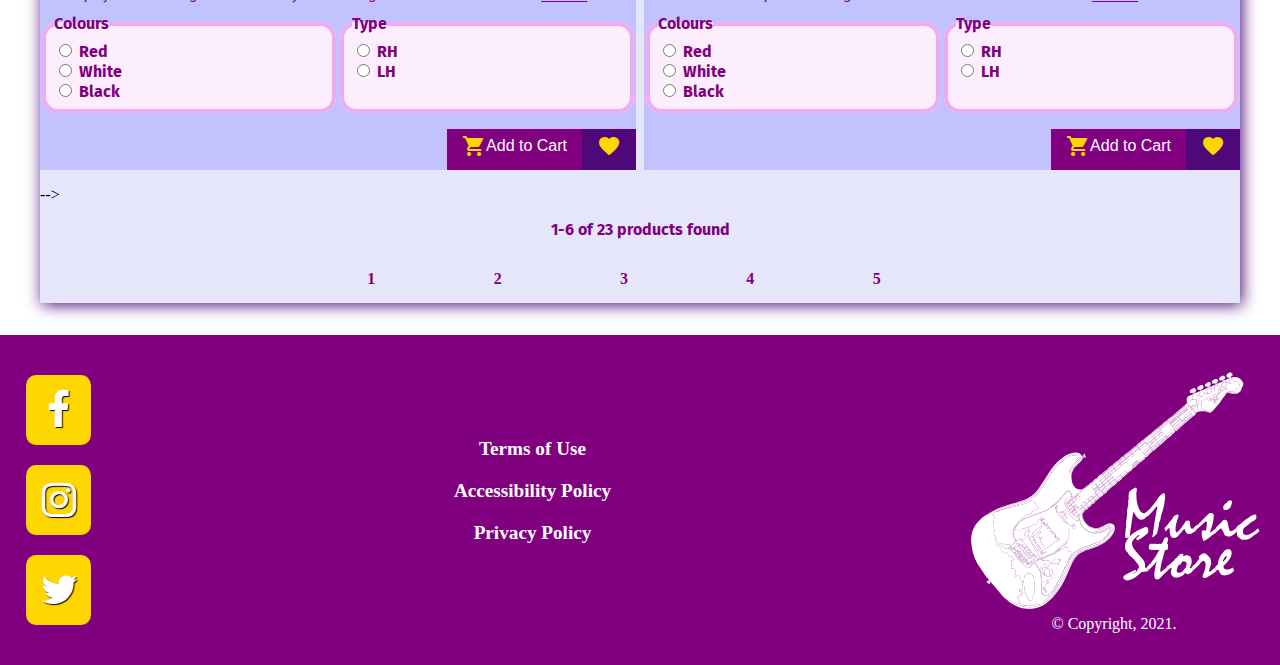
==== commit 9412a6ca: "prods HTML code removed (inject through javascript" ====
--- a/index.html
+++ b/index.html
@@ -67,20 +67,20 @@
       <div class="filter-options">
         <fieldset>
           <legend>Colour</legend>
-          <ul class="filter-list">
-            <li><input type="checkbox" name="colour" value="black" id="black"> <label for="black">Black</label>
+          <ul class="filter-list" id="filter-colour">
+            <li><input type="checkbox" name="colour" value="black" id="filter-black" class="checkbox"> <label for="filter-black"><span></span> Black</label>
             </li>
-            <li><input type="checkbox" name="colour" value="white" id="white"> <label for="white">White</label>
+            <li><input type="checkbox" name="colour" value="white" id="filter-white" class="checkbox"> <label for="filter-white" ><span></span> White</label>
             </li>
-            <li><input type="checkbox" name="colour" value="grey" id="red"> <label for="red">Red</label></li>
+            <li><input type="checkbox" name="colour" value="red" id="filter-red" class="checkbox"> <label for="filter-red" ><span></span> Red</label></li>
           </ul>
         </fieldset>
         <fieldset>
           <legend>Type</legend>
           <ol class="filter-list">
-            <li><input type="checkbox" name="size" value="rhanded" id="right-handed"><label
+            <li><input type="checkbox" name="size" value="RH" id="right-handed" class="checkbox"><label
                 for="right-handed">Right-handed</label> </li>
-            <li><input type="checkbox" name="size" value="lhanded" id="left-handed"><label
+            <li><input type="checkbox" name="size" value="LH" id="left-handed" class="checkbox"><label
                 for="left-handed">Left-handed</label> </li>
           </ol>
         </fieldset>
@@ -128,277 +128,13 @@
     </form>
     
     <section class="results">
-      <h2 class="subheading">Results</h2>
-      <section class="show-filter">
-        <h4>Show</h4>
-        <label for="sort">Show</label>
-        <select name="sort" id="sort">
-          <option value="price-high">Price, highest to lowest</option>
-          <option value="price-low">Price, lowest to highest</option>
-          <option value="newest">Newest releases</option>
-        </select>
+     
       </section>
       
 
-      <!-- Product 1 -->
-      <article class="product">
-        <div class="product-grid">
-          <img src="img/strato.jpg" alt="Product Image" class="product-img" id="bigimage">
-          <img src="img/strato_back.jpg" alt="Product Image" class="thumb-img" id="thumb">
-          <img src="img/strato-white.jpg" alt="Product Image" class="thumb2-img" id="thumb">
-          <img src="img/strato-red.jpg" alt="Product Image" class="thumb3-img" id="thumb">
-        </div>
-        <h3><a href="product.html">Eletric Guitar - Stratocaster Black/Red</a></h3>
-        <header class="product-header">
 
-          <data value="179" class="product-price"><del>$250.00</del><ins>$179.00</ins></data>
-          <p class="details">The archetypical Stratocaster is a solid-body electric guitar with a contoured asymmetric double-cutaway...
-            <a href="https://en.wikipedia.org/wiki/Fender_Stratocaster#:~:text=The%20archetypical%20Stratocaster%20is%20a,made%20from%20alder%20or%20ash.&text=Most%20Stratocasters%20have%20three%20single,control%20and%20two%20tone%20controls.">see more</a></p>
-          <div class="product-rating">
-            <h4>Rating</h4>
-                <span class="material-icons">star</span><span class="material-icons">star</span><span
-                class="material-icons">star</span><span class="material-icons">star</span><span
-                class="material-icons">star_half</span>
-          </div>
-          <form class=product-filter>
-            <fieldset>
-              <legend>Colours</legend>
-              <ul>
-                <li><label><input type="radio" name="colour" value="r"> Red</label></li>
-                <li><label><input type="radio" name="colour" value="w"> White</label></li>
-                <li><label><input type="radio" name="colour" value="b"> Black</label></li>
-              </ul>
-            </fieldset>
-            <fieldset>
-              <legend>Type</legend>
-              <ol>
-                <li><label><input type="radio" name="size" value="rhanded"> RH</label></li>
-                <li><label><input type="radio" name="size" value="lhanded"> LH</label></li>
-              </ol>
-            </fieldset>
-          </form>
-          <div class="add-cart">
-            <button type="button" class="add-cart"><span class="material-icons">shopping_cart</span> Add to Cart</button>
-            <button type="button" class="product-favorite"><span class="material-icons">favorite</span></button>
-          </div>
-        </header>
-      </article>
-
-      <!-- Product 2 -->
-      <article class="product">
-        <div class="product-grid">
-          <img src="img/acoustic-cutway-front.jpg" alt="Product Image" class="product-img">
-          <img src="img/acoustic-cutway-front-back.jpg" alt="Product Image" class="thumb-img">
-          <img src="img/acoustic-cutway-front-back-black.jpg" alt="Product Image" class="thumb2-img">
-        </div>
-        <h3><a href="product.html">Acoustic Guitar - Cutway</a></h3>
-        <header class="product-header">
-
-          <data value="138" class="product-price"><del>$200.00</del> <ins>$138.00</ins></data>
-          <p class="details">An acoustic guitar is a musical instrument in the guitar family. Its strings vibrate a sound board on a...
-            <a href="#">see more</a></p>
-          <div class="product-rating">
-            <h4>Rating</h4>
-                <span class="material-icons">star</span><span class="material-icons">star</span><span
-                class="material-icons">star</span><span class="material-icons">star</span><span
-                class="material-icons">star_half</span>
-          </div>
-          <form class=product-filter>
-            <fieldset>
-              <legend>Colours</legend>
-              <ul>
-                <li><label><input type="radio" name="colour" value="r"> Red</label></li>
-                <li><label><input type="radio" name="colour" value="w"> White</label></li>
-                <li><label><input type="radio" name="colour" value="b"> Black</label></li>
-              </ul>
-            </fieldset>
-            <fieldset>
-              <legend>Type</legend>
-              <ol>
-                <li><label><input type="radio" name="size" value="rhanded"> RH</label></li>
-                <li><label><input type="radio" name="size" value="lhanded"> LH</label></li>
-              </ol>
-            </fieldset>
-          </form>
-          <div class="add-cart">
-            <button type="button" class="add-cart"><span class="material-icons">shopping_cart</span> Add to Cart</button>
-            <button type="button" class="product-favorite"><span class="material-icons">favorite</span></button>
-          </div>
-        </header>
-      </article>
-
-      <!-- Product 3 -->
-      <article class="product">
-        <div class="product-grid">
-          <img src="img/bass-guitar.jpg" alt="Product Image" class="product-img">
-          <img src="img/bass-guitar-pink.jpg" alt="Product Image" class="thumb-img">
-          <img src="img/bass-guitar-back.jpg" alt="Product Image" class="thumb2-img">
-        </div>
-        <h3><a href="product.html">Bass Guitar</a></h3>
-        <header class="product-header">
-
-          <data value="210" class="product-price"><del>$250.00</del> <ins>$210.00</ins></data>
-          <p class="details">The bass guitar, electric bass or simply bass, is the lowest-pitched member of the guitar family...
-            <a href="#">see more</a></p>
-          <div class="product-rating">
-            <h4>Rating</h4>
-                <span class="material-icons">star</span><span class="material-icons">star</span><span
-                class="material-icons">star</span><span class="material-icons">star</span><span
-                class="material-icons">star_half</span>
-          </div>
-          <form class=product-filter>
-            <fieldset>
-              <legend>Colours</legend>
-              <ul>
-                <li><label><input type="radio" name="colour" value="r"> Red</label></li>
-                <li><label><input type="radio" name="colour" value="w"> White</label></li>
-                <li><label><input type="radio" name="colour" value="b"> Black</label></li>
-              </ul>
-            </fieldset>
-            <fieldset>
-              <legend>Type</legend>
-              <ol>
-                <li><label><input type="radio" name="size" value="rhanded"> RH</label></li>
-                <li><label><input type="radio" name="size" value="lhanded"> LH</label></li>
-              </ol>
-            </fieldset>
-          </form>
-          <div class="add-cart">
-            <button type="button" class="add-cart"><span class="material-icons">shopping_cart</span> Add to Cart</button>
-            <button type="button" class="product-favorite"><span class="material-icons">favorite</span></button>
-          </div>
-        </header>
-      </article>
-
-      <!-- Product 4 -->
-      <article class="product">
-        <div class="product-grid">
-          <img src="img/acoustic-bass.jpg" alt="Product Image" class="product-img">
-          <img src="img/acoustic-bass-ivory.jpg" alt="Product Image" class="thumb-img">
-          <img src="img/acoustic-bass-back.jpg" alt="Product Image" class="thumb2-img">
-        </div>
-        <h3><a href="product.html">Acoustic Bass</a></h3>
-        <header class="product-header">
-
-          <data value="399" class="product-price"><del>$480.00</del> <ins>$399.00</ins></data>
-          <p class="details">Here is a shot of this product that might entice a user to click and add it to their cart.
-            <a href="#">see more</a></p>
-          <div class="product-rating">
-            <h4>Rating</h4>
-                <span class="material-icons">star</span><span class="material-icons">star</span><span
-                class="material-icons">star</span><span class="material-icons">star</span><span
-                class="material-icons">star_half</span>
-          </div>
-          <form class=product-filter>
-            <fieldset>
-              <legend>Colours</legend>
-              <ul>
-                <li><label><input type="radio" name="colour" value="r"> Red</label></li>
-                <li><label><input type="radio" name="colour" value="w"> White</label></li>
-                <li><label><input type="radio" name="colour" value="b"> Black</label></li>
-              </ul>
-            </fieldset>
-            <fieldset>
-              <legend>Type</legend>
-              <ol>
-                <li><label><input type="radio" name="size" value="rhanded"> RH</label></li>
-                <li><label><input type="radio" name="size" value="lhanded"> LH</label></li>
-              </ol>
-            </fieldset>
-          </form>
-          <div class="add-cart">
-            <button type="button" class="add-cart"><span class="material-icons">shopping_cart</span> Add to Cart</button>
-            <button type="button" class="product-favorite"><span class="material-icons">favorite</span></button>
-          </div>
-        </header>
-      </article>
-      <!-- Product 5 -->
-      <article class="product">
-        <div class="product-grid">
-          <img src="img/telecaster.jpg" alt="Product Image" class="product-img">
-          <img src="img/telecaster-white.jpg" alt="Product Image" class="thumb-img">
-          <img src="img/telecaster-back.jpg" alt="Product Image" class="thumb2-img">
-          <img src="img/strato-red.jpg" alt="Product Image" class="thumb3-img">
-        </div>
-        <h3><a href="product.html">Eletric Guitar - Telecaster</a> </h3>
-        <header class="product-header">
-
-          <data value="285" class="product-price"><del>$350.00</del> <ins>$285.00</ins></data>
-          <p class="details">Its simple yet effective design and revolutionary sound broke ground and set trends in electric.
-            <a href="#">see more</a></p>
-          <div class="product-rating">
-            <h4>Rating</h4>
-                <span class="material-icons">star</span><span class="material-icons">star</span><span
-                class="material-icons">star</span><span class="material-icons">star</span><span
-                class="material-icons">star_half</span>
-          </div>
-          <form class=product-filter>
-            <fieldset>
-              <legend>Colours</legend>
-              <ul>
-                <li><label><input type="radio" name="colour" value="r"> Red</label></li>
-                <li><label><input type="radio" name="colour" value="w"> White</label></li>
-                <li><label><input type="radio" name="colour" value="b"> Black</label></li>
-              </ul>
-            </fieldset>
-            <fieldset>
-              <legend>Type</legend>
-              <ol>
-                <li><label><input type="radio" name="size" value="rhanded"> RH</label></li>
-                <li><label><input type="radio" name="size" value="lhanded"> LH</label></li>
-              </ol>
-            </fieldset>
-          </form>
-          <div class="add-cart">
-            <button type="button" class="add-cart"><span class="material-icons">shopping_cart</span> Add to Cart</button>
-            <button type="button" class="product-favorite"><span class="material-icons">favorite</span></button>
-          </div>
-        </header>
-      </article>
-      <!-- Product 6 -->
-      <article class="product">
-        <div class="product-grid">
-          <img src="img/lespaul.png" alt="Product Image" class="product-img">
-          <img src="img/lespaul-white.jpg" alt="Product Image" class="thumb-img">
-          <img src="img/lespaul-bw.jpg" alt="Product Image" class="thumb2-img">
-        </div>
-        <h3><a href="product.html">Eletric Guitar - Stratocaster Black/Red</a></h3>
-        <header class="product-header">
-
-          <data value="39" class="product-price"><del>$50.00</del> <ins>$39.00</ins></data>
-          <p class="details">Here is a shot of this product that might entice a user to click and add it to their cart.
-            <a href="#">see more</a></p>
-          <div class="product-rating">
-            <h4>Rating</h4>
-                <span class="material-icons">star</span><span class="material-icons">star</span><span
-                class="material-icons">star</span><span class="material-icons">star</span><span
-                class="material-icons">star_half</span>
-          </div>
-          <form class=product-filter>
-            <fieldset>
-              <legend>Colours</legend>
-              <ul>
-                <li><label><input type="radio" name="colour" value="r"> Red</label></li>
-                <li><label><input type="radio" name="colour" value="w"> White</label></li>
-                <li><label><input type="radio" name="colour" value="b"> Black</label></li>
-              </ul>
-            </fieldset>
-            <fieldset>
-              <legend>Type</legend>
-              <ol>
-                <li><label><input type="radio" name="size" value="rhanded"> RH</label></li>
-                <li><label><input type="radio" name="size" value="lhanded"> LH</label></li>
-              </ol>
-            </fieldset>
-          </form>
-          <div class="add-cart">
-            <button type="button" class="add-cart"><span class="material-icons">shopping_cart</span> Add to Cart</button>
-            <button type="button" class="product-favorite"><span class="material-icons">favorite</span></button>
-          </div>
-        </header>
-      </article>
-    </section>
-
+    </section> -->
+    <script src="js/index.js"></script>
     <nav aria-label="Pagination" class="pagination">
       <p>1-6 of 23 products found</p>
       <ol class="pages">
@@ -426,7 +162,7 @@
     </nav>
     <p class="copyright">&copy; Copyright, 2021.<img src="img/guitarwhite.svg" alt="" class="foot-image"></p>
   </footer>
-  <script src="js/index.js"></script>
+  
 </body>
 
 </html>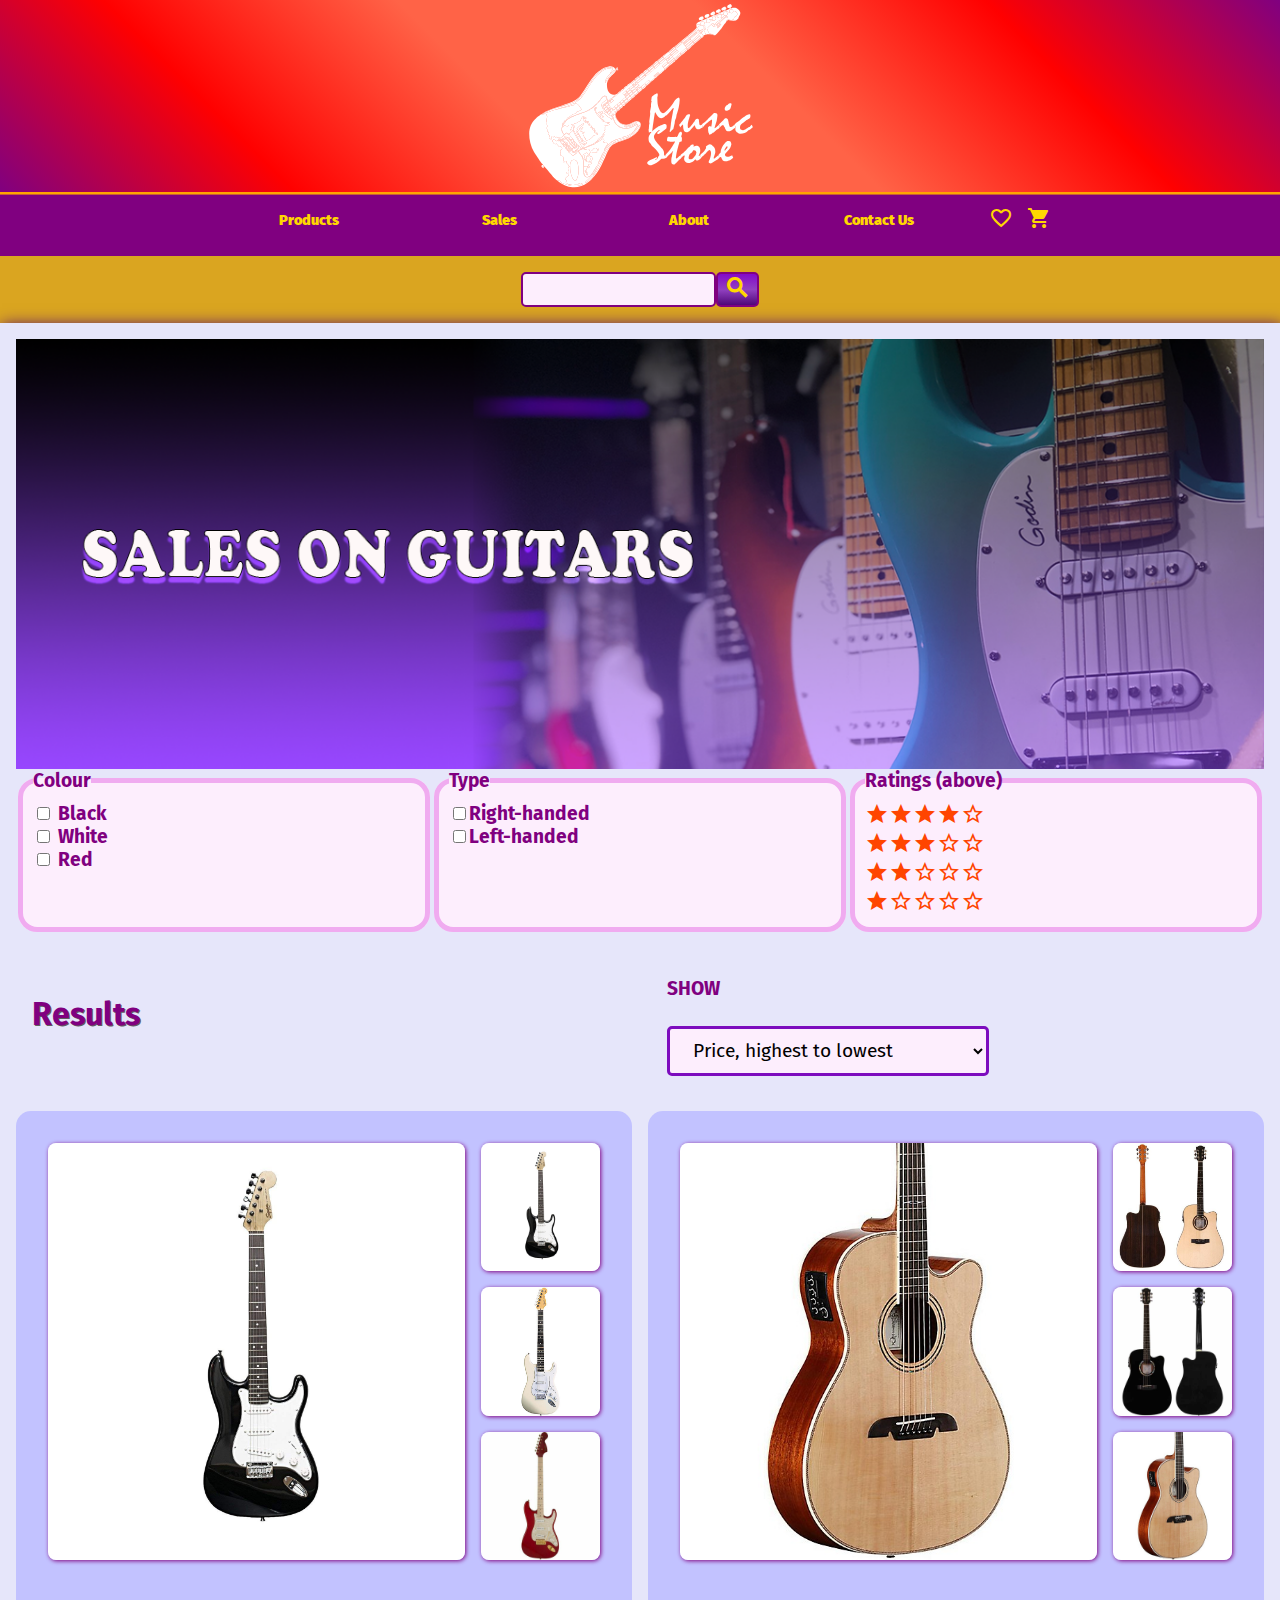
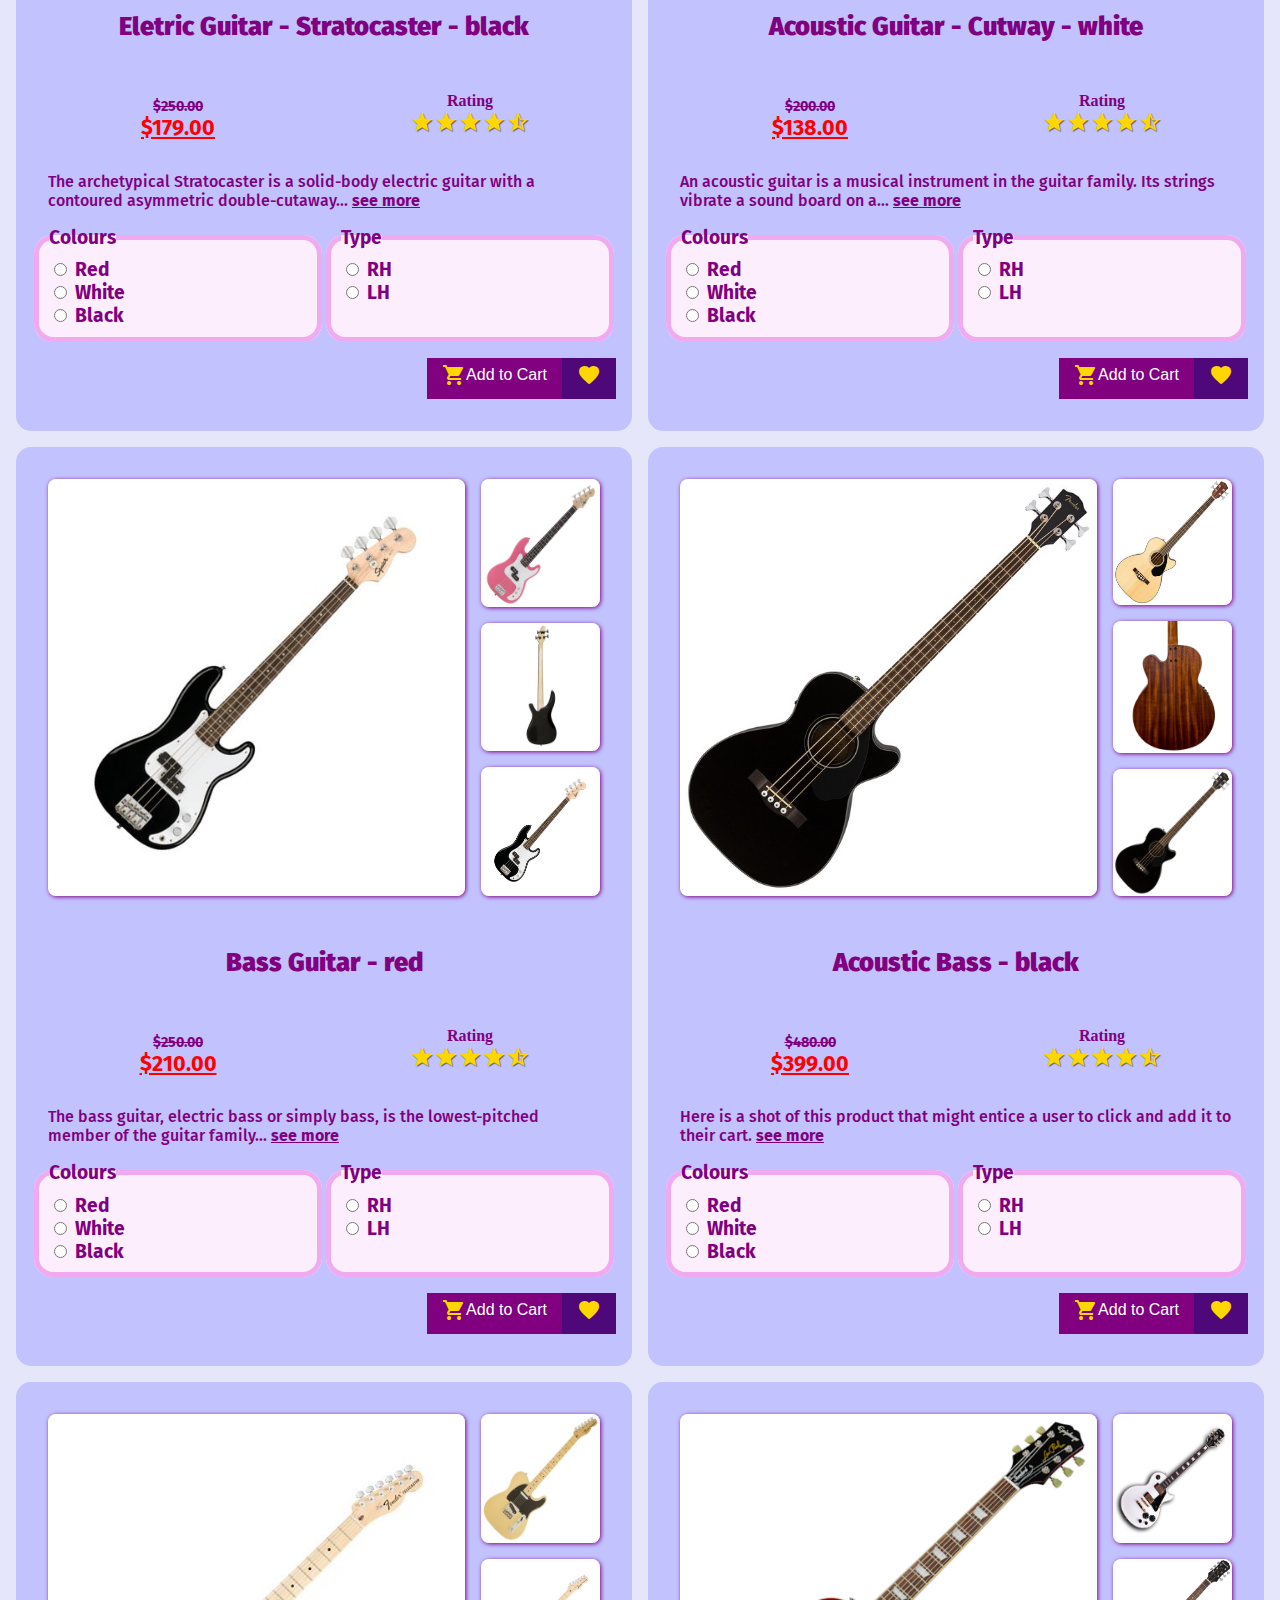
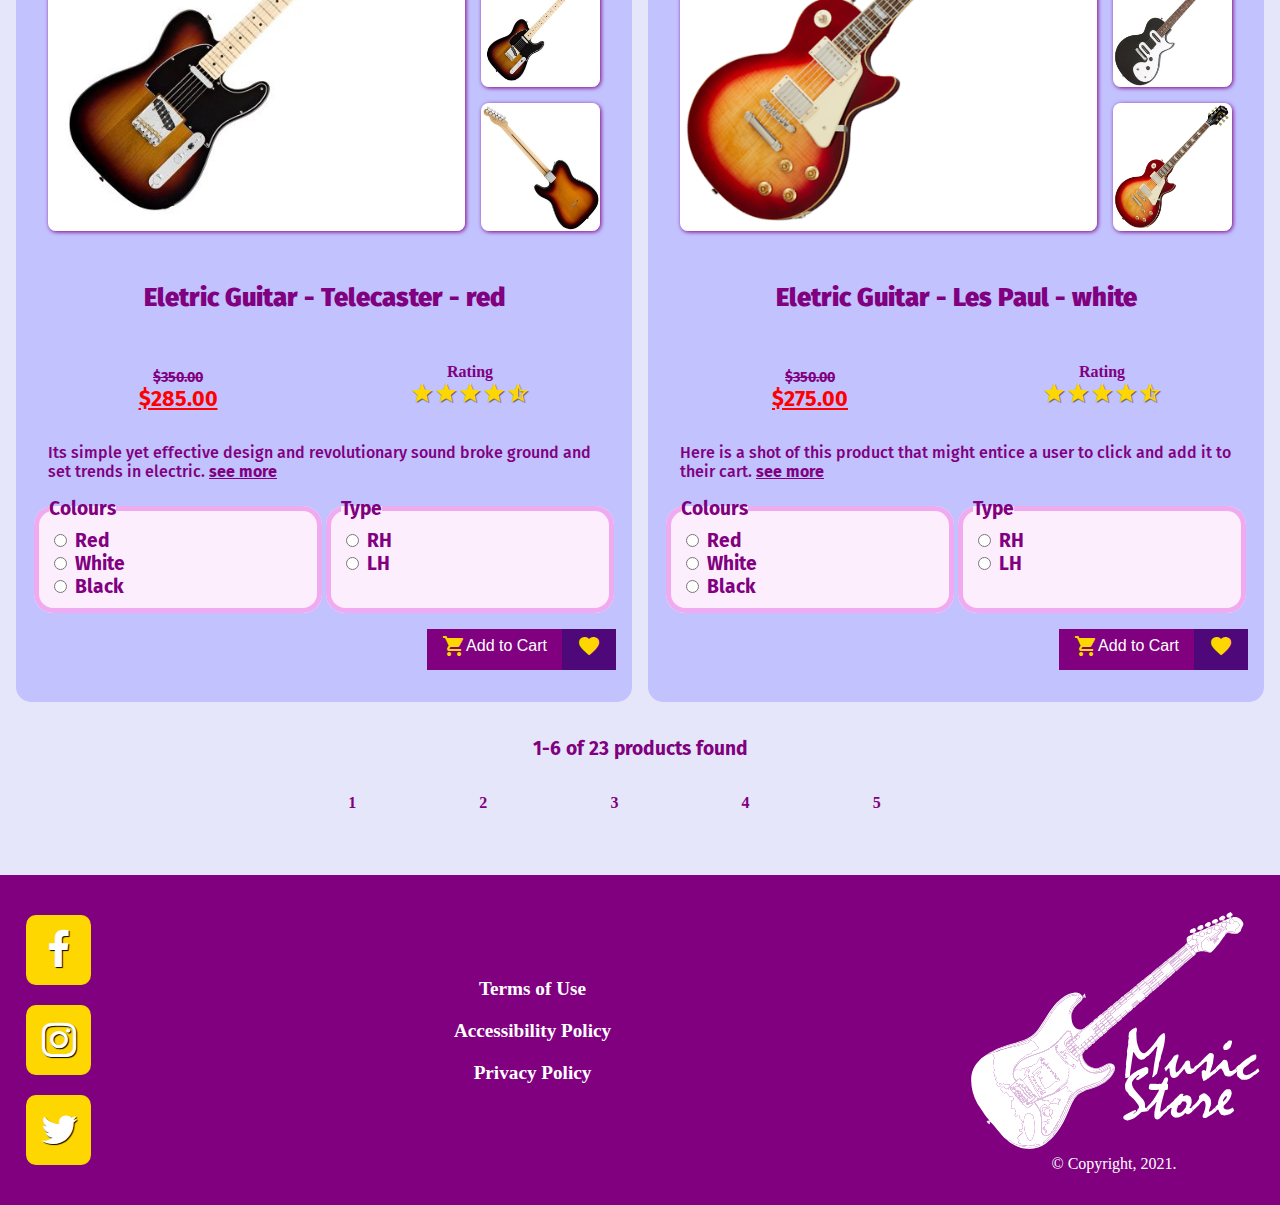
==== commit 6f3d1bfd: "Fixed issues pointed by w3 validator" ====
--- a/index.html
+++ b/index.html
@@ -30,7 +30,7 @@
     <!-- Additional links -->
 
   </header>
-  <nav aria-label="Primary" class="navigation">
+  <nav  class="navigation">
     <ul class="menu">
       <li><a href="#">Products</a>
         <ul class="submenu">
@@ -44,8 +44,8 @@
       <li><a href="#">Contact Us</a></li>
     </ul>
         <ul class="your-products">
-      <li><a href="#"><span class="material-icons" aria-label="Favourites">favorite_border</span></a></li>
-      <li><a href="#"><span class="material-icons" aria-label="Items in your cart">shopping_cart</span></a></li>
+      <li><a href="#"><span class="material-icons" >favorite_border</span></a></li>
+      <li><a href="#"><span class="material-icons" >shopping_cart</span></a></li>
     </ul>
   </nav>
   <form class="search">
@@ -133,7 +133,7 @@
       
 
 
-    </section> -->
+  
     <script src="js/index.js"></script>
     <nav aria-label="Pagination" class="pagination">
       <p>1-6 of 23 products found</p>
--- a/css/style.css
+++ b/css/style.css
@@ -15,17 +15,21 @@
     --menu-bg-color2:#4f0879;
     --menu-font-color: gold;
     --primary-color: purple;
+    --primary-color-hover: rgb(175, 2, 175);
+    --secondary-color:#4f0879;
+    --secondary-color-hover:#7d0cbe;
     --purplefoot: purple;
     --salesprice:red;
     --search-bg:goldenrod;
-    --secondary-color:#4f0879;
+   
 
     /* Fonts */
 --font-fira: 'Fira Sans', Arial, Helvetica, sans-serif;
 /* Font size */
---font-sm-view: 0.7em;
+--font-sm-view: 0.9em;
 --font-md-view: 1em;
 --font-lg-view: 1.2em;
+--font-xl-view: 1.6em;
 }
 
 body {
@@ -33,27 +37,34 @@
 }
 
 main {
-    max-width: 1200px;
+    max-width: 1400px;
     margin: auto;
+    padding: 1em;
 }
 
 h3 {
     /* background-color:var(--font-color1); */
     /* text-shadow: rgb(97, 96, 96) 2px 2px; */
+    font-family: var(--font-fira);
     color: var(--font-color1);
-    font-size: 1em;
+    font-size: var(--font-xl-view);
     margin-top: 1em;
     margin-bottom: 0;
     padding: 1em;
     text-align: center;
 }
-
+h3 a {
+    text-decoration: none;
+}
 h2 {
     color: var(--font-color1);
+    font-family: var(--font-fira);
+    font-size: 2em;
     margin-top: 0;
     margin-bottom: 0;
     padding: 0.5em;
     text-align: left;
+    align-self: center;
     text-shadow: rgb(97, 96, 96) 1px 1px;
 }
 
@@ -238,6 +249,10 @@
     box-shadow:var(--menu-bg-color2) 2px 2px 15px;
     /* margin-bottom: 0; */
 }
+.product {
+    background-color: rgb(194, 194, 255);
+    border-radius: 15px;
+}
 /* Search/Result Filters Color/Type/Ratings*/
 .filters {
     display: flex;
@@ -255,6 +270,7 @@
 .filter-list .material-icons {
     color: inherit
 }
+
 
 #rating.filter-list {
     min-width: 130px;
@@ -268,9 +284,9 @@
 /* Selection box SHOW customization */
 .show-filter {
     color: var(--font-color1);
-    font-family: var(--font-arial);
+    font-family: var(--font-fira);
     font-weight: 600;
-    font-size: var(--font-sm-view);
+    font-size: var(--font-lg-view);
     height: 100%;
     padding: 1em;
     text-transform: uppercase;
@@ -279,6 +295,19 @@
 .show-filter label {
     display: none;
 }
+
+#sort{
+    padding-left: 1em;
+    padding-right: 4em;
+    padding-top: 0.5em;
+    padding-bottom: 0.5em;
+    border: 3px solid var(--secondary-color-hover);
+    border-radius: 5px;
+    background-color: rgb(253, 238, 253);
+    font-family: var(--font-fira);
+    font-size: 1em;
+}
+
 
 /* ========PRODUCTS RESULT LAYOUT======== */
 .product-grid {
@@ -289,8 +318,9 @@
      "product-img thumb2-img" 
      "product-img thumb3-img";
     margin-top: 1em;
-    padding-left: 1em;
-    padding-right: 1em;
+    padding-left: 2em;
+    padding-right: 2em;
+    padding-top: 1em;
 }
 /* Main product image */
 .product-img {
@@ -311,9 +341,9 @@
 
 .thumb-img:hover {
     border-radius: 0.5em;
-    box-shadow: var(--primary-color) 1px 1px 4px;
+    box-shadow: var(--primary-color) 5px 5px 3px;
     grid-area: thumb-img;
-    mix-blend-mode: lighten;
+    
 }
 
 .thumb2-img {
@@ -322,15 +352,29 @@
     grid-area: thumb2-img;
 }
 
+.thumb2-img:hover {
+    border-radius: 0.5em;
+    box-shadow: var(--primary-color) 5px 5px 3px;
+    grid-area: thumb2-img;
+    
+}
+
 .thumb3-img {
     border-radius: 0.5em;
     box-shadow: var(--primary-color) 1px 1px 4px;
     grid-area: thumb3-img;
 }
 
+.thumb3-img:hover {
+    border-radius: 0.5em;
+    box-shadow: var(--primary-color) 5px 5px 3px;
+    grid-area: thumb3-img;
+    
+}
+
 /* Product Grid structure */
 .product-header {
-    background-color: rgb(194, 194, 255);
+    
     display: grid;
     grid-template-columns: 1fr 1fr;
     grid-template-areas:
@@ -339,18 +383,19 @@
        "product-filter product-filter " 
        "add-cart add-cart";
     margin-bottom: 1em;
+    padding: 1em;
 }
 
 .product-header p {
     font-family: var(--font-fira);
     font-weight: 500;
-    font-size: var(--font-sm-view);  
+    font-size: var(--font-md-view);  
 }
 
 .product-price {
     font-family: var(--font-fira);
     font-weight: bolder;
-    font-size: var(--font-md-view);
+    font-size: var(--font-sm-view);
     grid-area: product-price;
     margin: 1em;
     text-align: center;
@@ -394,7 +439,7 @@
 }
 
 .add-cart button {
-  background-color: var(--primary-color); /* Green */
+  background-color: var(--primary-color);
   border: none;
   color: var(--font-color2);
   font-size: 16px;
@@ -402,6 +447,13 @@
   padding: 5px 15px;
   text-align: center;
   text-decoration: none;
+  cursor:pointer;
+}
+.add-cart button:hover {
+    background-color: var(--primary-color-hover);
+}
+.add-cart button:active {
+    background-color: var(--primary-color);
 }
 
 .add-cart span.material-icons {
@@ -412,13 +464,20 @@
 button.product-favorite {
     background: var(--secondary-color);
 }
+button.product-favorite:hover {
+    background: var(--secondary-color-hover);
+}
+
 
 /* Structure of search pages */
+.pagination {
+    grid-area: pagination;
+}
 .pagination p {
     color: var(--purplefoot);
     font-family: var(--font-fira);
     font-weight: bolder;
-    font-size: var(--font-md-view);
+    font-size: var(--font-lg-view);
     text-align: center;
 }
 
@@ -523,7 +582,10 @@
 /* Small Port View */
 @media  screen and (min-width:48em) {
     fieldset {
-        font-size: var(--font-md-view);
+        font-size: var(--font-lg-view);
+    }
+    .nav-toggle {
+        display: none;
     }
     .menu {
         max-width: 760px;
@@ -538,8 +600,18 @@
     .results {
         display: grid;
         grid-template-columns: 1fr 1fr;
-        grid-gap: 0.5em;
+        grid-template-areas: 
+        "subheading show-filter"
+        "product product"
+        "product product"
+        "product product"
+        "pagination pagination";
+        grid-gap: 1em;
     }
+.pagination {
+    grid-area: pagination;
+}
+
 .pages {
     display: flex;
     flex-direction: row;
@@ -588,6 +660,12 @@
 }   
 /* Medium Port View */
 @media screen and (min-width: 82em){
+    fieldset{
+        font-size: var(--font-xl-view);
+    }
+    h2 {
+        font-size: 3em;
+    }
 .navigation{
     font-size: var(--font-lg-view);
 }
@@ -603,8 +681,11 @@
     grid-template-columns: 1fr 1fr 1fr;
     grid-template-areas: 
     "subheading subheading show-filter"
-    "product product product";
-    grid-gap: 1em;
+    "product product product"
+    "product product product"
+    "product product product"
+    "pagination pagination pagination";
+    grid-gap: 1.5em;
 }
 .subheading {
     grid-area: subheading;
@@ -621,9 +702,44 @@
     width: 20em;
 }
 .product-img {
-    width: 265px;
-    height: 270px;
-}
+    width: 100%;
+    height: 100%;
+}
+.pagination {
+    grid-area: pagination;
+}
+
+.pagination p {
+    color: var(--purplefoot);
+    font-family: var(--font-fira);
+    font-weight: bolder;
+    font-size: var(--font-lg-view);
+    text-align: center;
+}
+
+.pages {
+    display: flex;
+    flex-direction: row;
+    justify-content: space-evenly;
+    max-width: 30%;
+    margin: auto;
+    margin-bottom: 2em;
+}
+
+.pages a{
+    display: flex;
+    padding: 22px;
+    text-decoration: none;
+}
+
+.pages a:hover {
+    background-color: var(--font-color1);
+    border-radius: 5px;
+    color: var(--font-color2);
+    line-height: 0.5em;
+    padding: 22px;
+}
+
 /* .page-header, .navigation, .search {
     max-width: 1750px;
     margin: auto;
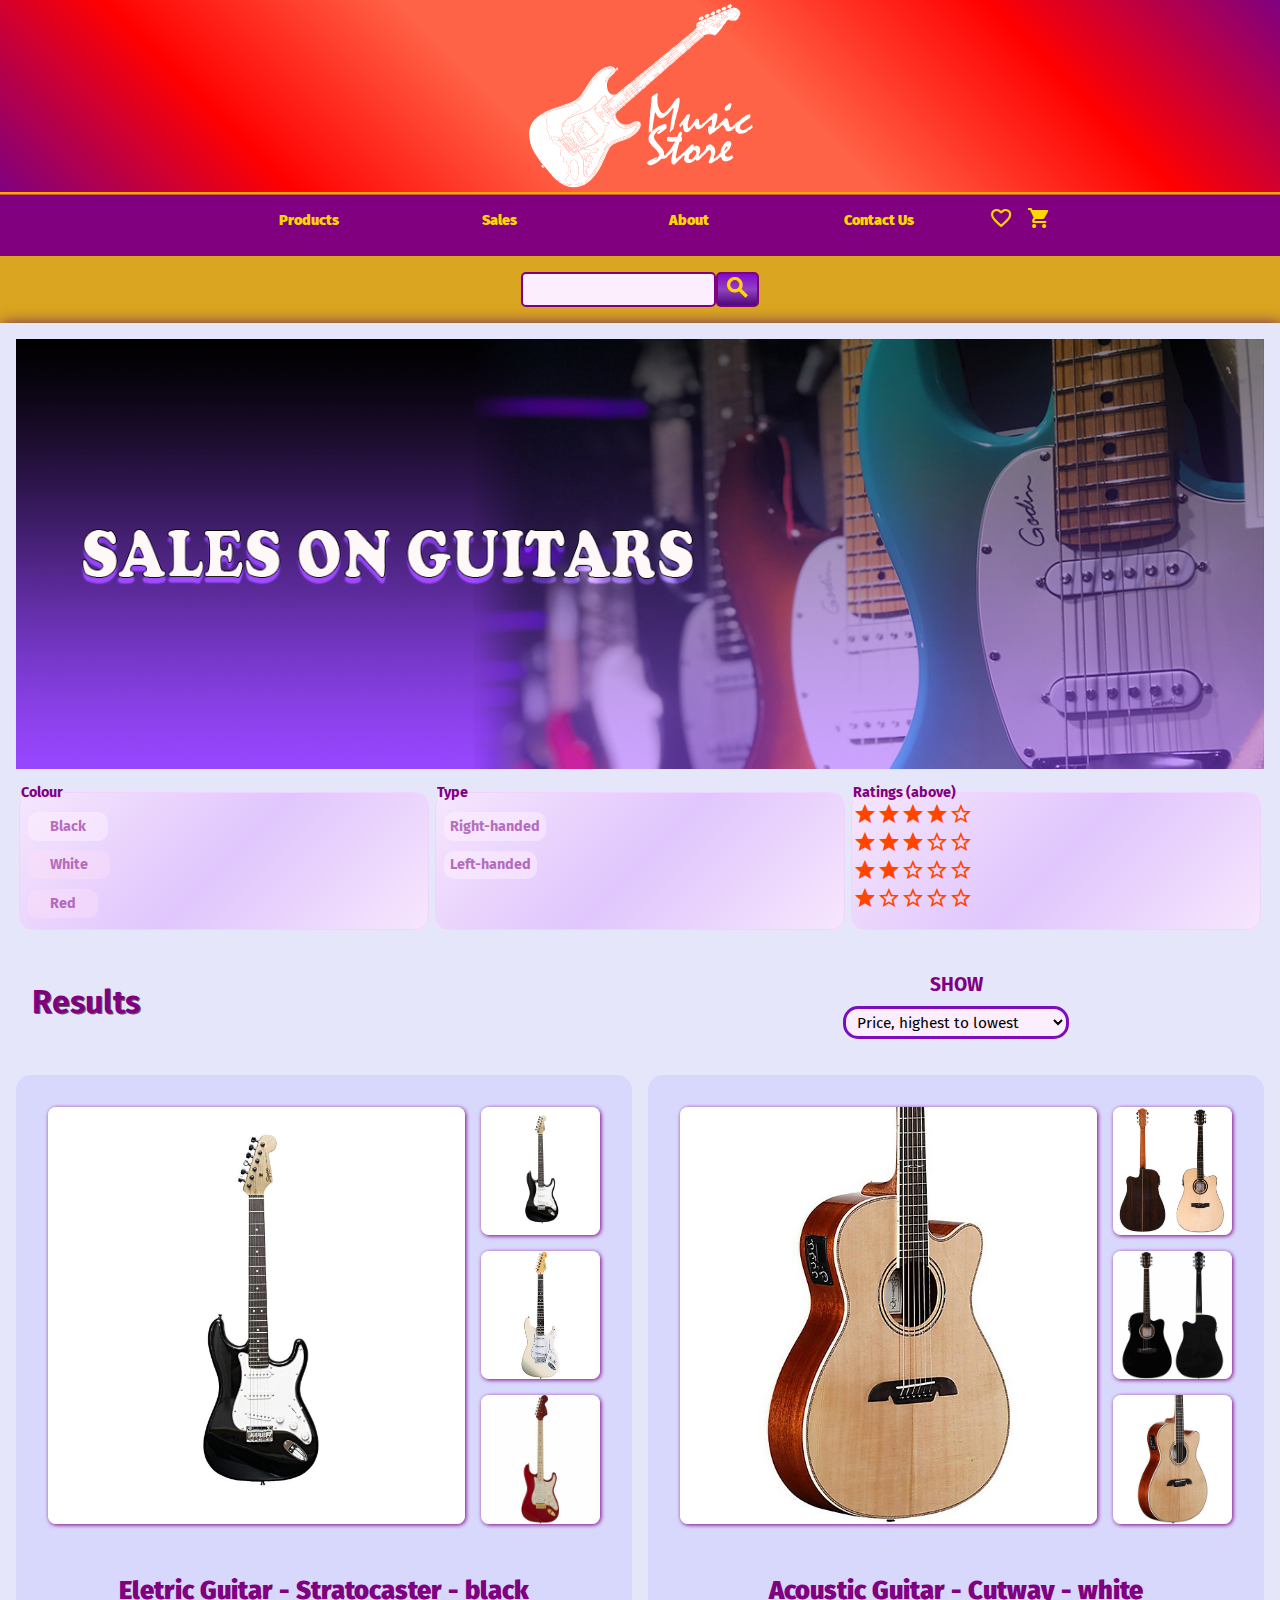
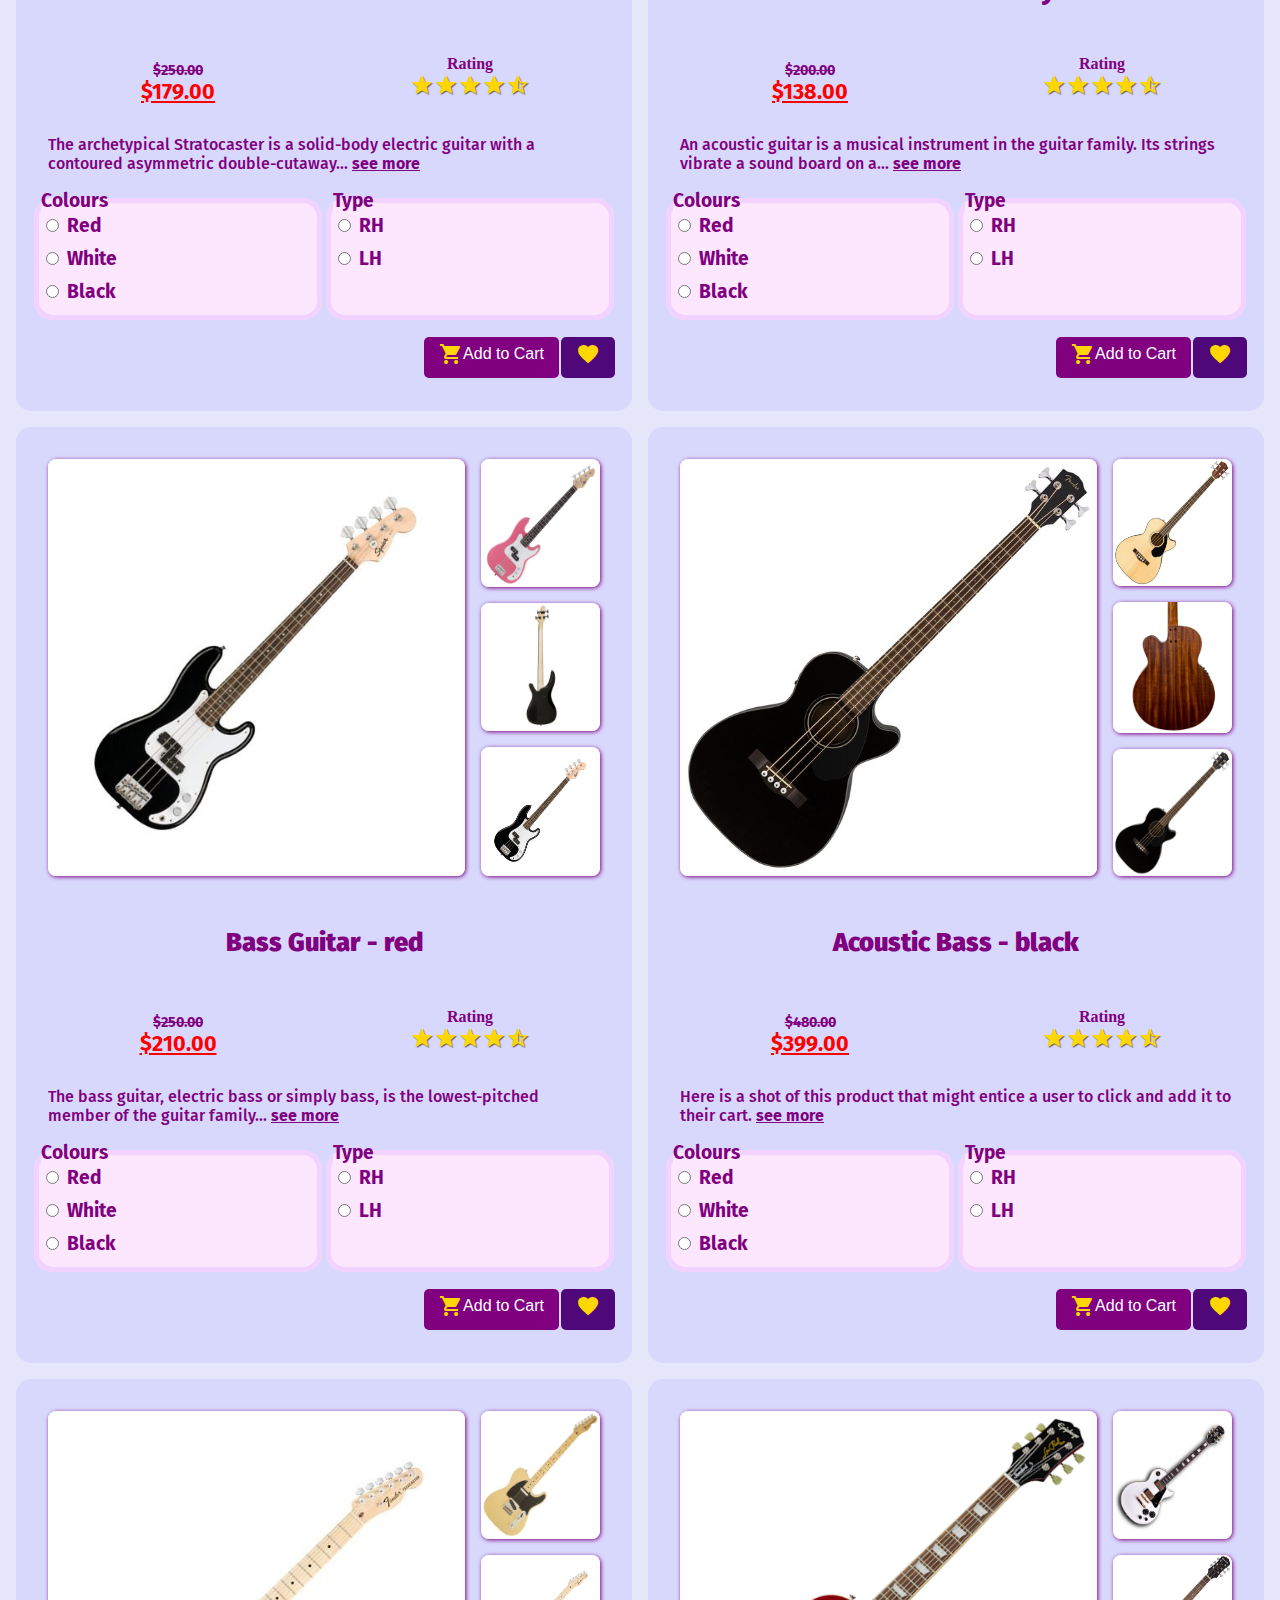
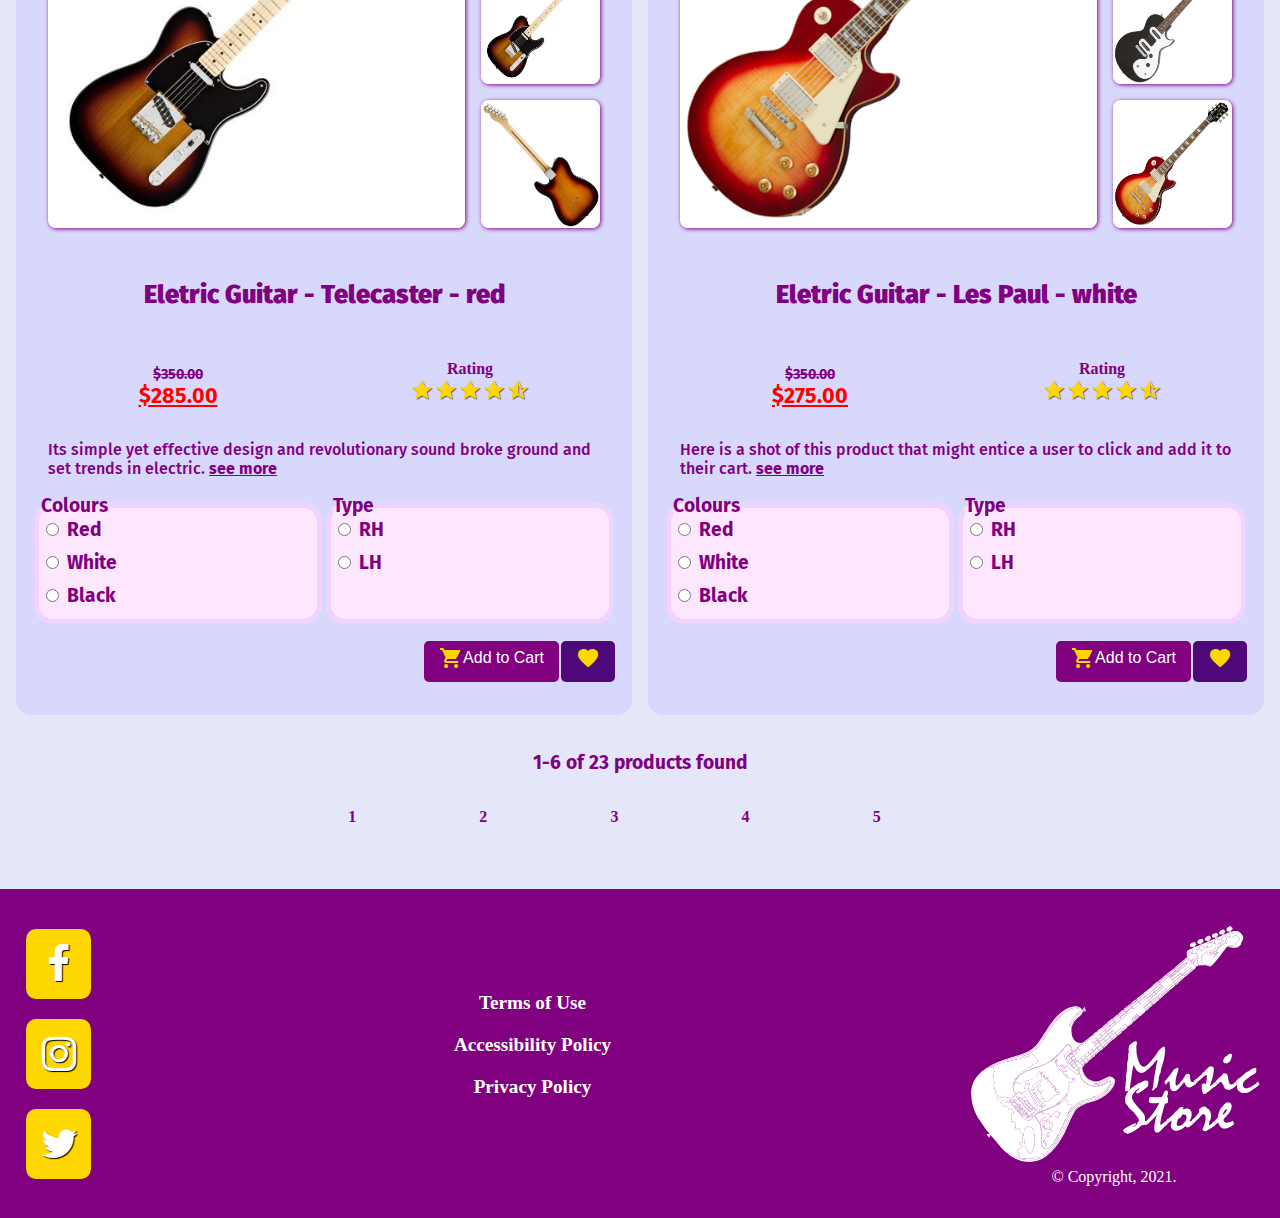
==== commit d067a15d: "Customization top filters (by color and hand)" ====
--- a/index.html
+++ b/index.html
@@ -15,7 +15,7 @@
 
 <body>
   <header class="page-header">
-    <a href="index.html" class="logo"><img src="img/guitarwhite.svg" alt="Logo Music Store" >
+    <a href="index.html" class="logo"><img src="img/guitarwhite.svg" alt="Logo Music Store">
     </a>
 
     <!-- Navigation menu and toggle button (non-functional) -->
@@ -30,7 +30,7 @@
     <!-- Additional links -->
 
   </header>
-  <nav  class="navigation">
+  <nav class="navigation">
     <ul class="menu">
       <li><a href="#">Products</a>
         <ul class="submenu">
@@ -43,9 +43,9 @@
       <li><a href="#">About</a></li>
       <li><a href="#">Contact Us</a></li>
     </ul>
-        <ul class="your-products">
-      <li><a href="#"><span class="material-icons" >favorite_border</span></a></li>
-      <li><a href="#"><span class="material-icons" >shopping_cart</span></a></li>
+    <ul class="your-products">
+      <li><a href="#"><span class="material-icons">favorite_border</span></a></li>
+      <li><a href="#"><span class="material-icons">shopping_cart</span></a></li>
     </ul>
   </nav>
   <form class="search">
@@ -65,26 +65,41 @@
 
 
       <div class="filter-options">
-        <fieldset>
+        <fieldset class="top-filter">
           <legend>Colour</legend>
           <ul class="filter-list" id="filter-colour">
-            <li><input type="checkbox" name="colour" value="black" id="filter-black" class="checkbox"> <label for="filter-black"><span></span> Black</label>
+            <label for="filter-black" class="colorpicked-filter">
+              <li><input type="checkbox" name="colour" value="black" id="filter-black" class="checkbox">
+                <span>Black</span>
+            </label>
             </li>
-            <li><input type="checkbox" name="colour" value="white" id="filter-white" class="checkbox"> <label for="filter-white" ><span></span> White</label>
+            <label for="filter-white" class="colorpicked-filter">
+              <li><input type="checkbox" name="colour" value="white" id="filter-white" class="checkbox">
+                <span>White</span>
+            </label>
             </li>
-            <li><input type="checkbox" name="colour" value="red" id="filter-red" class="checkbox"> <label for="filter-red" ><span></span> Red</label></li>
+            <label for="filter-red" class="colorpicked-filter">
+              <li><input type="checkbox" name="colour" value="red" id="filter-red" class="checkbox"> <span>Red</span>
+            </label>
+            </li>
           </ul>
         </fieldset>
-        <fieldset>
+        <fieldset class="top-filter">
           <legend>Type</legend>
           <ol class="filter-list">
-            <li><input type="checkbox" name="size" value="RH" id="right-handed" class="checkbox"><label
-                for="right-handed">Right-handed</label> </li>
-            <li><input type="checkbox" name="size" value="LH" id="left-handed" class="checkbox"><label
-                for="left-handed">Left-handed</label> </li>
+            <label for="right-handed" class="handed-filter">
+              <li><input type="checkbox" name="size" value="RH" id="right-handed"
+                  class="checkbox"><span>Right-handed</span>
+            </label> </li>
+
+            <label for="left-handed" class="handed-filter">
+              <li><input type="checkbox" name="size" value="LH" id="left-handed"
+                  class="checkbox"><span>Left-handed</span>
+            </label> </li>
+
           </ol>
         </fieldset>
-        <fieldset>
+        <fieldset class="top-filter" id="star-filter">
           <legend>Ratings (above)</legend>
           <ol class="filter-list" id="rating">
             <li>
@@ -126,14 +141,14 @@
       </div>
 
     </form>
-    
+
     <section class="results">
-     
-      </section>
-      
+
+    </section>
 
 
-  
+
+
     <script src="js/index.js"></script>
     <nav aria-label="Pagination" class="pagination">
       <p>1-6 of 23 products found</p>
@@ -162,7 +177,7 @@
     </nav>
     <p class="copyright">&copy; Copyright, 2021.<img src="img/guitarwhite.svg" alt="" class="foot-image"></p>
   </footer>
-  
+
 </body>
 
 </html>--- a/css/style.css
+++ b/css/style.css
@@ -1,35 +1,37 @@
-
 /* Color & Font variables */
+
 /* Fira Sans Regular 400 */
+
 @import url('https://fonts.googleapis.com/css2?family=Fira+Sans&display=swap');
 /* Fira Sans Regular 700 */
+
 @import url('https://fonts.googleapis.com/css2?family=Fira+Sans:wght@700&display=swap');
-html{
+html {
     box-sizing: border-box;
     /* Colors */
     --font-color1: purple;
     --font-color2: white;
     --iconsdefault: orangered;
     --iconsgold: gold;
-    --menu-bg-color1:purple;
-    --menu-bg-color2:#4f0879;
+    --menu-bg-color1: purple;
+    --menu-bg-color2: #4f0879;
     --menu-font-color: gold;
     --primary-color: purple;
     --primary-color-hover: rgb(175, 2, 175);
-    --secondary-color:#4f0879;
-    --secondary-color-hover:#7d0cbe;
+    --secondary-color: #4f0879;
+    --secondary-color-hover: #7d0cbe;
     --purplefoot: purple;
-    --salesprice:red;
-    --search-bg:goldenrod;
-   
-
+    --salesprice: red;
+    --search-bg: goldenrod;
+    --filtercolor-bg: #804f9c;
+    --filtercolor-fnt: #4f0879;
     /* Fonts */
---font-fira: 'Fira Sans', Arial, Helvetica, sans-serif;
-/* Font size */
---font-sm-view: 0.9em;
---font-md-view: 1em;
---font-lg-view: 1.2em;
---font-xl-view: 1.6em;
+    --font-fira: 'Fira Sans', Arial, Helvetica, sans-serif;
+    /* Font size */
+    --font-sm-view: 0.9em;
+    --font-md-view: 1em;
+    --font-lg-view: 1.2em;
+    --font-xl-view: 1.6em;
 }
 
 body {
@@ -40,6 +42,11 @@
     max-width: 1400px;
     margin: auto;
     padding: 1em;
+}
+
+h4 {
+    text-align: center;
+    margin: 0.5em;
 }
 
 h3 {
@@ -53,9 +60,11 @@
     padding: 1em;
     text-align: center;
 }
+
 h3 a {
     text-decoration: none;
 }
+
 h2 {
     color: var(--font-color1);
     font-family: var(--font-fira);
@@ -69,7 +78,7 @@
 }
 
 a {
-    color:var(--font-color1);
+    color: var(--font-color1);
     font-weight: bolder;
 }
 
@@ -78,24 +87,52 @@
     font-family: var(--font-fira);
     font-size: 1.5em;
 }
-img{
+
+img {
     width: 100%;
     height: 100%;
 }
 
-
 fieldset {
-    border-color: rgb(240, 171, 240);
+    border-color: rgb(242, 210, 255);
     border-style: solid;
     border-width: 0.3em;
     border-radius: 1em;
-    background-color: rgb(253, 238, 253);
-    color:var(--purplefoot);
+    background-color: rgb(252, 231, 255);
+    color: var(--purplefoot);
     font-family: var(--font-fira);
     font-size: var(--font-sm-view);
     font-weight: 700;
-    padding: 0.5em;
+    padding: 0.1em;
     width: 100%;
+}
+
+.top-filter {
+    display: flex;
+    margin: 1em 0.2em;
+    border-color: rgb(242, 210, 255);
+    border-style: solid;
+    border-width: 0.1em;
+    border-radius: 1em;
+    background-image: linear-gradient(-45deg, rgb(246, 230, 253), rgb(224, 198, 253), rgb(246, 230, 253) );
+    color: var(--purplefoot);
+    font-family: var(--font-fira);
+    font-size: var(--font-sm-view);
+    font-weight: 700;
+    /* padding: 0.5em; */
+    width: 100%;
+    min-width: 135px;
+
+}
+
+
+
+#star-filter li {
+    margin: 0;
+}
+
+fieldset li {
+    margin-bottom: 10px;
 }
 
 input[type=radio]+label {
@@ -107,15 +144,17 @@
     color: var(--iconsgold);
     cursor: default;
 }
+
 /* Header structure */
+
 .page-header {
     display: grid;
-    grid-template-columns:auto 1fr auto;
-    grid-template-areas: 
-    "logo logo logo";
+    grid-template-columns: auto 1fr auto;
+    grid-template-areas: "logo logo logo";
 }
 
 /* Background logo style */
+
 .logo {
     background-image: linear-gradient(45deg, purple, red, tomato, tomato, red, purple);
     box-shadow: 0rem 0.16rem orange;
@@ -128,21 +167,26 @@
 }
 
 /* Logo image resizing */
+
 .logo img {
     width: 60%;
 }
 
 /* Toggle menu - Smallest/Small Port view */
+
 .nav-toggle {
     color: red;
     position: absolute;
 }
+
 /* Standard setting to icons and stars */
+
 .material-icons {
     color: var(--iconsdefault);
 }
 
 /* Navigation Menu Style */
+
 .navigation {
     background-color: var(--menu-bg-color1);
     display: flex;
@@ -167,23 +211,27 @@
     background-image: linear-gradient(#8309ca, #9141c0, #4f0879);
     color: var(--menu-font-color);
 }
+
 .your-products {
     display: flex;
     flex-direction: row;
     justify-content: flex-end;
     align-self: center;
     padding: 0.5em;
-
-}
+}
+
 .your-products li {
     padding: 0.5em;
 }
+
 .your-products li:hover {
     background: var(--menu-bg-color2);
 }
+
 .your-products span {
     color: var(--iconsgold);
 }
+
 .menu {
     display: flex;
     justify-content: space-between;
@@ -195,7 +243,6 @@
     padding: 1em 0em 1em 0em;
     justify-content: space-between;
     width: 100%;
-    
 }
 
 .menu li:hover .submenu {
@@ -203,16 +250,16 @@
     background-image: none;
     display: flex;
     padding: 0;
-    position:absolute;
+    position: absolute;
     width: 100%;
-    
-}
+}
+
 .submenu {
     display: none;
 }
 
-
 /* Customized Search bar */
+
 .search {
     align-content: center;
     background-color: var(--search-bg);
@@ -224,7 +271,7 @@
 .search-box {
     padding: 0.5em 0.5em;
     border-radius: 5px;
-    border:2px solid purple;
+    border: 2px solid purple;
     background-color: rgb(253, 238, 253);
 }
 
@@ -233,27 +280,30 @@
 }
 
 #search {
-    color:var(--iconsgold);
+    color: var(--iconsgold);
     font-size: 2em;
     font-weight: bold;
 }
 
 button#search-button {
     border-radius: 5px;
-    border:2px solid purple;
+    border: 2px solid purple;
     background: linear-gradient(#8309ca, #9141c0, #4f0879);
 }
 
 .products {
     background-color: lavender;
-    box-shadow:var(--menu-bg-color2) 2px 2px 15px;
+    box-shadow: var(--menu-bg-color2) 2px 2px 15px;
     /* margin-bottom: 0; */
 }
+
 .product {
-    background-color: rgb(194, 194, 255);
+    background-color: rgb(216, 216, 253);
     border-radius: 15px;
 }
+
 /* Search/Result Filters Color/Type/Ratings*/
+
 .filters {
     display: flex;
     flex-direction: row;
@@ -265,23 +315,117 @@
     justify-content: space-evenly;
     margin: 0;
     width: 100%;
+    
+}
+.filter-list {
+    text-align: center;
+}
+.filter-list li {
+    margin: auto;
 }
 
 .filter-list .material-icons {
-    color: inherit
-}
-
+    color: inherit;
+}
+
+.handed-filter input+span {
+    display:block;
+    appearance: none;
+    background-color: rgb(255, 241, 255);
+    padding: 0.4em;
+    border-radius: 10px;
+    opacity: 50%;
+}
+
+.handed-filter input {
+    appearance: none;
+    background-color: purple;
+}
+
+.handed-filter input:checked+span {
+    background-image: linear-gradient(-45deg, var(--filtercolor-bg), rgb(105, 50, 149), var(--filtercolor-bg));
+    color: white;
+    opacity: 100%;
+}
+
+.colorpicked-filter input+span {
+    display: block;
+    appearance: none;
+    padding: 0.4em 1.5em;
+    border-radius: 10px;
+    opacity: 50%;
+}
+
+
+.colorpicked-filter input {
+    appearance: none;
+    background-color: purple;
+}
+
+.filter-list li {
+    display: flex;
+    margin: 10px;
+    margin-left: 0;
+    min-width: 100%;
+    justify-content: flex-start;
+
+}
+
+/* .colorpicked-filter input:checked + span {
+    background-image: linear-gradient(90deg,var(--filtercolor-bg),rgb(105, 50, 149),var(--filtercolor-bg));
+    color: white;
+    opacity: 100%; */
+
+.colorpicked-filter input[id="filter-black"]+span {
+    background-color: rgb(255, 241, 255);
+    /* border: 1px solid gray; */
+}
+
+.colorpicked-filter input[id="filter-black"]:checked+span {
+    background-image: linear-gradient(-45deg, black,black,rgb(47, 47, 47),black,black);
+    color: white;
+    opacity: 90%;
+    /* border: 1px solid gray; */
+}
+
+.colorpicked-filter input[id="filter-white"]+span {
+    background-color: rgb(251, 222, 251);
+    /* border: 1px solid gray; */
+}
+
+.colorpicked-filter input[id="filter-white"]:checked+span {
+    background-image: linear-gradient(-45deg, white, white, rgb(219, 217, 217), white, white);
+    color: rgb(63, 59, 59);
+    opacity: 90%;
+    /* border: 1px solid gray; */
+}
+
+.colorpicked-filter input[id="filter-red"]+span {
+    background-color: rgb(251, 222, 251);
+    /* border: 1px solid gray; */
+}
+
+.colorpicked-filter input[id="filter-red"]:checked+span {
+    background-image: linear-gradient(-45deg, rgb(195, 8, 8), rgb(195, 8, 8), rgb(240, 16, 16), rgb(195, 8, 8), rgb(195, 8, 8));
+    color: white;
+    opacity: 90%;
+    /* border: 1px solid gray; */
+}
 
 #rating.filter-list {
     min-width: 130px;
 }
+
 /* Result header */
+
 .results {
     background-color: lavender;
     color: var(--font-color1);
     text-align: left;
 }
+
 /* Selection box SHOW customization */
+
 .show-filter {
     color: var(--font-color1);
     font-family: var(--font-fira);
@@ -290,49 +434,51 @@
     height: 100%;
     padding: 1em;
     text-transform: uppercase;
+    text-align: center;
 }
 
 .show-filter label {
     display: none;
 }
 
-#sort{
-    padding-left: 1em;
-    padding-right: 4em;
-    padding-top: 0.5em;
-    padding-bottom: 0.5em;
+#sort {
+    padding-left: 0.5em;
+    padding-right: 2em;
+    padding-top: 0.25em;
+    padding-bottom: 0.25em;
     border: 3px solid var(--secondary-color-hover);
-    border-radius: 5px;
+    border-radius: 15px;
     background-color: rgb(253, 238, 253);
     font-family: var(--font-fira);
-    font-size: 1em;
-}
-
+    font-size: 0.8em;
+}
 
 /* ========PRODUCTS RESULT LAYOUT======== */
+
 .product-grid {
     display: grid;
     grid-gap: 1em;
     grid-template-columns: 7fr 2fr;
-    grid-template-areas: "product-img thumb-img"
-     "product-img thumb2-img" 
-     "product-img thumb3-img";
+    grid-template-areas: "product-img thumb-img" "product-img thumb2-img" "product-img thumb3-img";
     margin-top: 1em;
     padding-left: 2em;
     padding-right: 2em;
     padding-top: 1em;
 }
+
 /* Main product image */
+
 .product-img {
     align-self: center;
     border-radius: 0.5em;
     box-shadow: var(--primary-color) 1px 1px 4px;
     grid-area: product-img;
     width: 100%;
-    height:100%;
+    height: 100%;
 }
 
 /* Side Thumbs product */
+
 .thumb-img {
     border-radius: 0.5em;
     box-shadow: var(--primary-color) 1px 1px 4px;
@@ -343,7 +489,6 @@
     border-radius: 0.5em;
     box-shadow: var(--primary-color) 5px 5px 3px;
     grid-area: thumb-img;
-    
 }
 
 .thumb2-img {
@@ -356,7 +501,6 @@
     border-radius: 0.5em;
     box-shadow: var(--primary-color) 5px 5px 3px;
     grid-area: thumb2-img;
-    
 }
 
 .thumb3-img {
@@ -369,19 +513,14 @@
     border-radius: 0.5em;
     box-shadow: var(--primary-color) 5px 5px 3px;
     grid-area: thumb3-img;
-    
 }
 
 /* Product Grid structure */
+
 .product-header {
-    
     display: grid;
     grid-template-columns: 1fr 1fr;
-    grid-template-areas:
-     "product-price product-rating"
-      "details details"
-       "product-filter product-filter " 
-       "add-cart add-cart";
+    grid-template-areas: "product-price product-rating" "details details" "product-filter product-filter " "add-cart add-cart";
     margin-bottom: 1em;
     padding: 1em;
 }
@@ -389,7 +528,7 @@
 .product-header p {
     font-family: var(--font-fira);
     font-weight: 500;
-    font-size: var(--font-md-view);  
+    font-size: var(--font-md-view);
 }
 
 .product-price {
@@ -400,7 +539,9 @@
     margin: 1em;
     text-align: center;
 }
+
 /* Detailed product information */
+
 .details {
     grid-area: details;
     margin: 1em;
@@ -414,7 +555,7 @@
     width: auto;
 }
 
-div.product-rating span  {
+div.product-rating span {
     color: var(--iconsgold);
     text-shadow: rgb(92, 92, 92) 1px 1px 1px;
 }
@@ -431,27 +572,33 @@
     margin-bottom: 1em;
     text-align: left;
 }
+
 /* Button Add to Cart */
+
 .add-cart {
     display: flex;
     grid-area: add-cart;
-    justify-content:flex-end
+    justify-content: flex-end
 }
 
 .add-cart button {
-  background-color: var(--primary-color);
-  border: none;
-  color: var(--font-color2);
-  font-size: 16px;
-  line-height: 1.5em;
-  padding: 5px 15px;
-  text-align: center;
-  text-decoration: none;
-  cursor:pointer;
-}
+    background-color: var(--primary-color);
+    border: none;
+    border-radius: 5px;
+    color: var(--font-color2);
+    font-size: 16px;
+    line-height: 1.5em;
+    padding: 5px 15px;
+    text-align: center;
+    text-decoration: none;
+    cursor: pointer;
+    margin: 1px;
+}
+
 .add-cart button:hover {
     background-color: var(--primary-color-hover);
 }
+
 .add-cart button:active {
     background-color: var(--primary-color);
 }
@@ -461,18 +608,21 @@
 }
 
 /* Button Favorite Icon */
+
 button.product-favorite {
     background: var(--secondary-color);
 }
+
 button.product-favorite:hover {
     background: var(--secondary-color-hover);
 }
 
-
 /* Structure of search pages */
+
 .pagination {
     grid-area: pagination;
 }
+
 .pagination p {
     color: var(--purplefoot);
     font-family: var(--font-fira);
@@ -490,7 +640,7 @@
     margin-bottom: 2em;
 }
 
-.pages a{
+.pages a {
     display: flex;
     padding: 15px;
     text-decoration: none;
@@ -505,6 +655,7 @@
 }
 
 /* Foot, social media, legal and Copyright Style */
+
 .page-footer {
     background-color: var(--purplefoot);
     color: var(--font-color2);
@@ -520,34 +671,40 @@
     color: var(--font-color2);
     text-decoration: none;
 }
+
 .social {
     align-self: center;
     display: flex;
     list-style-type: none;
 }
+
 .social li {
     padding: 10px;
 }
+
 .social span.material-icons {
     color: var(--iconsgold);
 }
+
 .legal {
     display: flex;
     font-size: 0.7em;
     justify-content: center;
 }
 
-
-.legal li{
+.legal li {
     padding: 10px;
 }
+
 .copyright {
     color: var(--font-color2);
     text-align: center;
 }
+
 .copyright img {
     display: none;
 }
+
 .fa {
     border-radius: 15%;
     font-size: 30px;
@@ -555,32 +712,35 @@
     text-align: center;
     text-decoration: none;
     width: 40px;
-  }
-  .fa:hover {
+}
+
+.fa:hover {
     opacity: 0.7;
 }
 
 .fa-facebook {
-  background: var(--iconsgold);
-  color: white;
-  text-shadow: black 1px 1px 1px;
+    background: var(--iconsgold);
+    color: white;
+    text-shadow: black 1px 1px 1px;
 }
 
 .fa-twitter {
-  background: var(--iconsgold);
-  color: white;
-  text-shadow: black 1px 1px 1px;
-
-}
+    background: var(--iconsgold);
+    color: white;
+    text-shadow: black 1px 1px 1px;
+}
+
 .fa-instagram {
     background: var(--iconsgold);
     color: white;
     text-shadow: black 1px 1px 1px;
-
-  }
+}
+
 /*==== Media queries starts here===== */
+
 /* Small Port View */
-@media  screen and (min-width:48em) {
+
+@media screen and (min-width:48em) {
     fieldset {
         font-size: var(--font-lg-view);
     }
@@ -595,157 +755,140 @@
     }
     .search-box {
         padding: 0.5em 0.5em;
-
     }
     .results {
         display: grid;
         grid-template-columns: 1fr 1fr;
-        grid-template-areas: 
-        "subheading show-filter"
-        "product product"
-        "product product"
-        "product product"
-        "pagination pagination";
+        grid-template-areas: "subheading show-filter" "product product" "product product" "product product" "pagination pagination";
         grid-gap: 1em;
     }
-.pagination {
-    grid-area: pagination;
-}
-
-.pages {
-    display: flex;
-    flex-direction: row;
-    justify-content: space-evenly;
-    margin-left: 14em;
-    margin-right: 14em;
-}
-.page-footer{
-    display: flex;
-    flex-direction: row;
-    justify-content: space-between;
-}
-.social {
-    display:flex;
-    flex-direction: column;
-    justify-content: flex-start;
-}
-.social span {
-    font-size: 2.5em;
-    text-shadow: black 1px 1px 1px;
-}
-.legal {
-    display:flex;
-    flex-direction: column;
-    font-size: var(--font-lg-view);
-    margin-top: 4em;
-    text-align: center;
-        
-}
-.copyright {
-    display: flex;
-    justify-content: center;
-    flex-direction: column-reverse;
-}
-.copyright img {
-    display: flex;
-}
-.fa {
-    border-radius: 15%;
-    font-size: 15px;
-    padding: 15px;
-    text-align: center;
-    text-decoration: none;
-    width: 65px;
-  }
-}   
+    .pagination {
+        grid-area: pagination;
+    }
+    .pages {
+        display: flex;
+        flex-direction: row;
+        justify-content: space-evenly;
+        margin-left: 14em;
+        margin-right: 14em;
+    }
+    .page-footer {
+        display: flex;
+        flex-direction: row;
+        justify-content: space-between;
+    }
+    .social {
+        display: flex;
+        flex-direction: column;
+        justify-content: flex-start;
+    }
+    .social span {
+        font-size: 2.5em;
+        text-shadow: black 1px 1px 1px;
+    }
+    .legal {
+        display: flex;
+        flex-direction: column;
+        font-size: var(--font-lg-view);
+        margin-top: 4em;
+        text-align: center;
+    }
+    .copyright {
+        display: flex;
+        justify-content: center;
+        flex-direction: column-reverse;
+    }
+    .copyright img {
+        display: flex;
+    }
+    .fa {
+        border-radius: 15%;
+        font-size: 15px;
+        padding: 15px;
+        text-align: center;
+        text-decoration: none;
+        width: 65px;
+    }
+}
+
 /* Medium Port View */
-@media screen and (min-width: 82em){
-    fieldset{
+
+@media screen and (min-width: 82em) {
+    fieldset {
         font-size: var(--font-xl-view);
     }
     h2 {
         font-size: 3em;
     }
-.navigation{
-    font-size: var(--font-lg-view);
-}
-.your-products span {
-    font-size: 1.5em;
-}
-.nav-toggle {
-    display: none;
-}
-.results {
-    border: rgb(194, 194, 255);
-    display: grid;
-    grid-template-columns: 1fr 1fr 1fr;
-    grid-template-areas: 
-    "subheading subheading show-filter"
-    "product product product"
-    "product product product"
-    "product product product"
-    "pagination pagination pagination";
-    grid-gap: 1.5em;
-}
-.subheading {
-    grid-area: subheading;
-}
-.search{
-    justify-content: center;
-}
-.search-box {
-    /* /* margin-left: 35em; */
-    border-radius: 5px;
-    border:3px solid purple;
-    background-color: rgb(253, 238, 253);
-    padding: 0.5em 0.5em;
-    width: 20em;
-}
-.product-img {
-    width: 100%;
-    height: 100%;
-}
-.pagination {
-    grid-area: pagination;
-}
-
-.pagination p {
-    color: var(--purplefoot);
-    font-family: var(--font-fira);
-    font-weight: bolder;
-    font-size: var(--font-lg-view);
-    text-align: center;
-}
-
-.pages {
-    display: flex;
-    flex-direction: row;
-    justify-content: space-evenly;
-    max-width: 30%;
-    margin: auto;
-    margin-bottom: 2em;
-}
-
-.pages a{
-    display: flex;
-    padding: 22px;
-    text-decoration: none;
-}
-
-.pages a:hover {
-    background-color: var(--font-color1);
-    border-radius: 5px;
-    color: var(--font-color2);
-    line-height: 0.5em;
-    padding: 22px;
-}
-
-/* .page-header, .navigation, .search {
-    max-width: 1750px;
-    margin: auto;
-}
-.page-footer {
-    max-width: 1900px;
-    margin:auto;
-} */
+    .navigation {
+        font-size: var(--font-lg-view);
+    }
+    .your-products span {
+        font-size: 1.5em;
+    }
+    .nav-toggle {
+        display: none;
+    }
+    .results {
+        border: rgb(194, 194, 255);
+        display: grid;
+        grid-template-columns: 1fr 1fr 1fr;
+        grid-template-areas: "subheading subheading show-filter" "product product product" "product product product" "product product product" "pagination pagination pagination";
+        grid-gap: 1.5em;
+    }
+    .subheading {
+        grid-area: subheading;
+    }
+    .search {
+        justify-content: center;
+    }
+    .search-box {
+        /* /* margin-left: 35em; */
+        border-radius: 5px;
+        border: 3px solid purple;
+        background-color: rgb(253, 238, 253);
+        padding: 0.5em 0.5em;
+        width: 20em;
+    }
+    .product-img {
+        width: 100%;
+        height: 100%;
+    }
+    .pagination {
+        grid-area: pagination;
+    }
+    .pagination p {
+        color: var(--purplefoot);
+        font-family: var(--font-fira);
+        font-weight: bolder;
+        font-size: var(--font-lg-view);
+        text-align: center;
+    }
+    .pages {
+        display: flex;
+        flex-direction: row;
+        justify-content: space-evenly;
+        max-width: 30%;
+        margin: auto;
+        margin-bottom: 2em;
+    }
+    .pages a {
+        display: flex;
+        padding: 22px;
+        text-decoration: none;
+    }
+    .pages a:hover {
+        background-color: var(--font-color1);
+        border-radius: 5px;
+        color: var(--font-color2);
+        line-height: 0.5em;
+        padding: 22px;
+    }
+    #sort {
+        padding-left: 1em;
+        padding-right: 4em;
+        padding-top: 0.5em;
+        padding-bottom: 0.5em;
+        font-size: 1em;
+    }
 }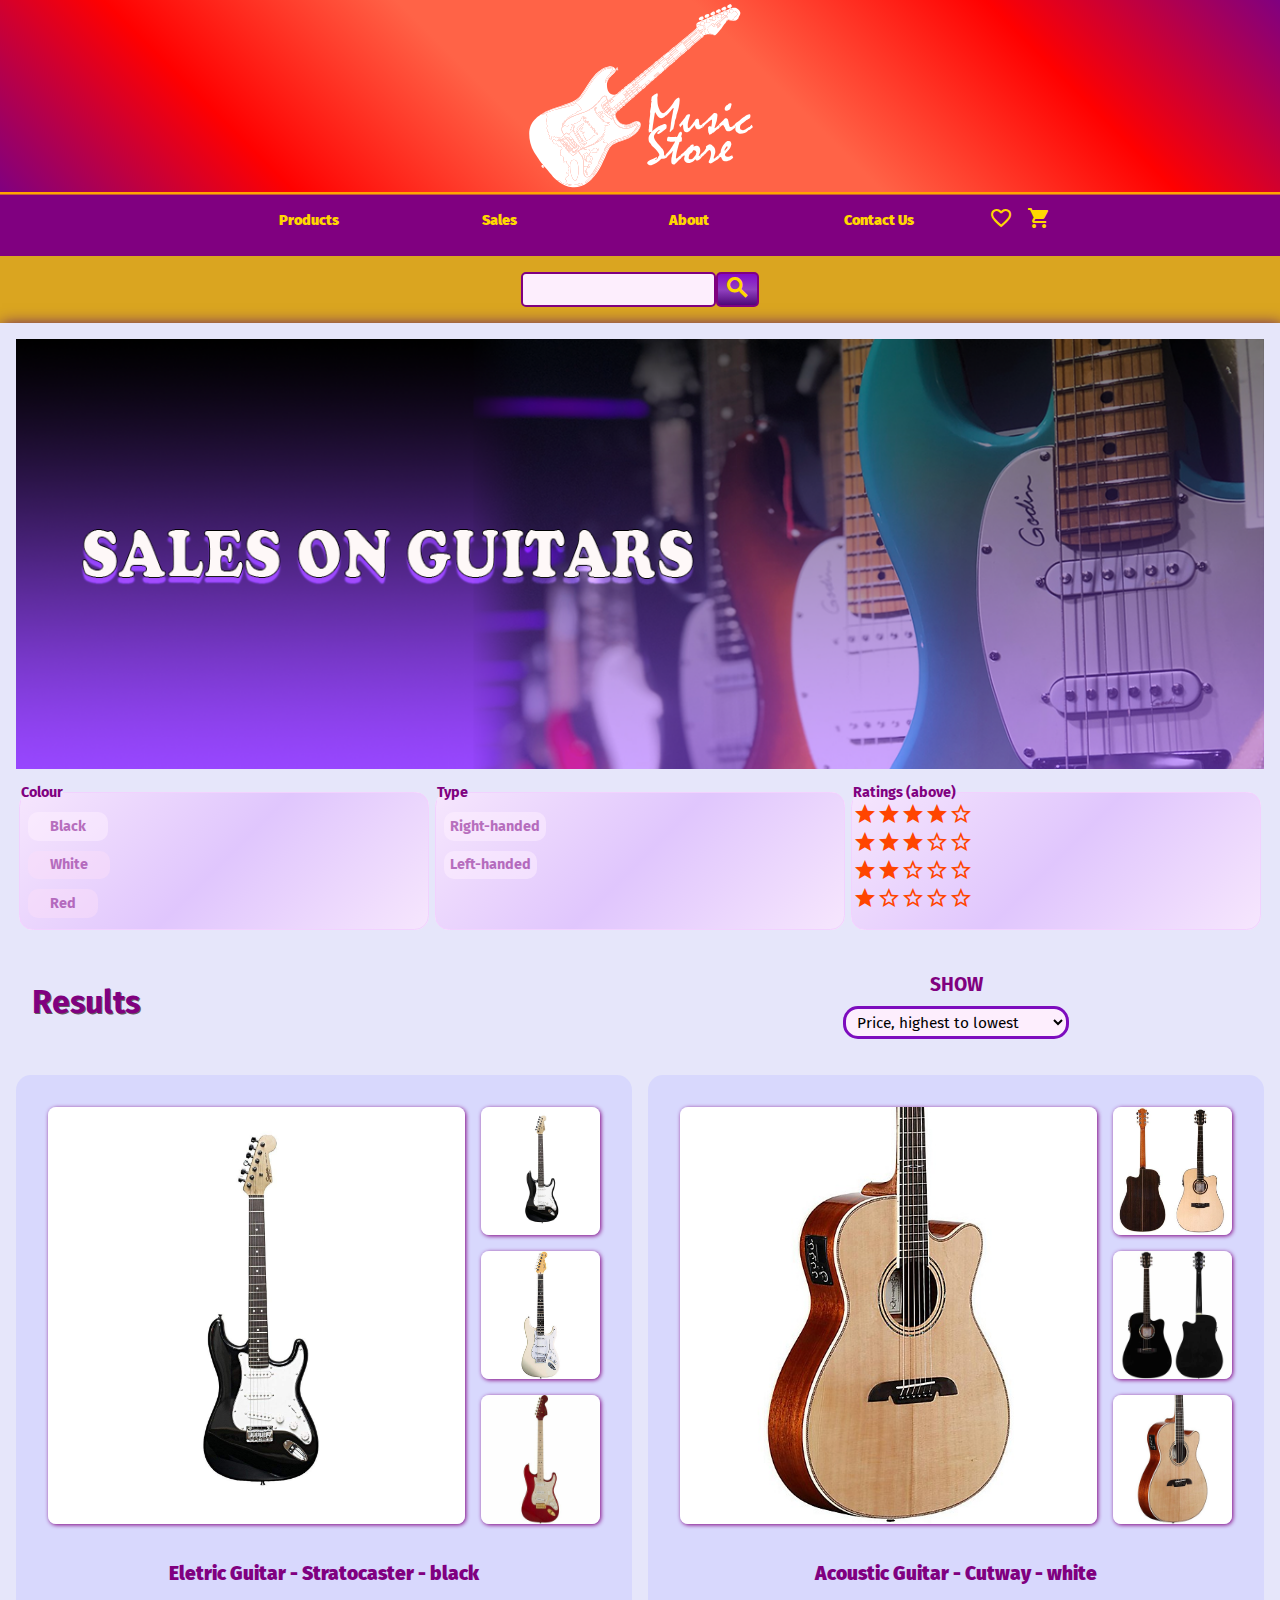
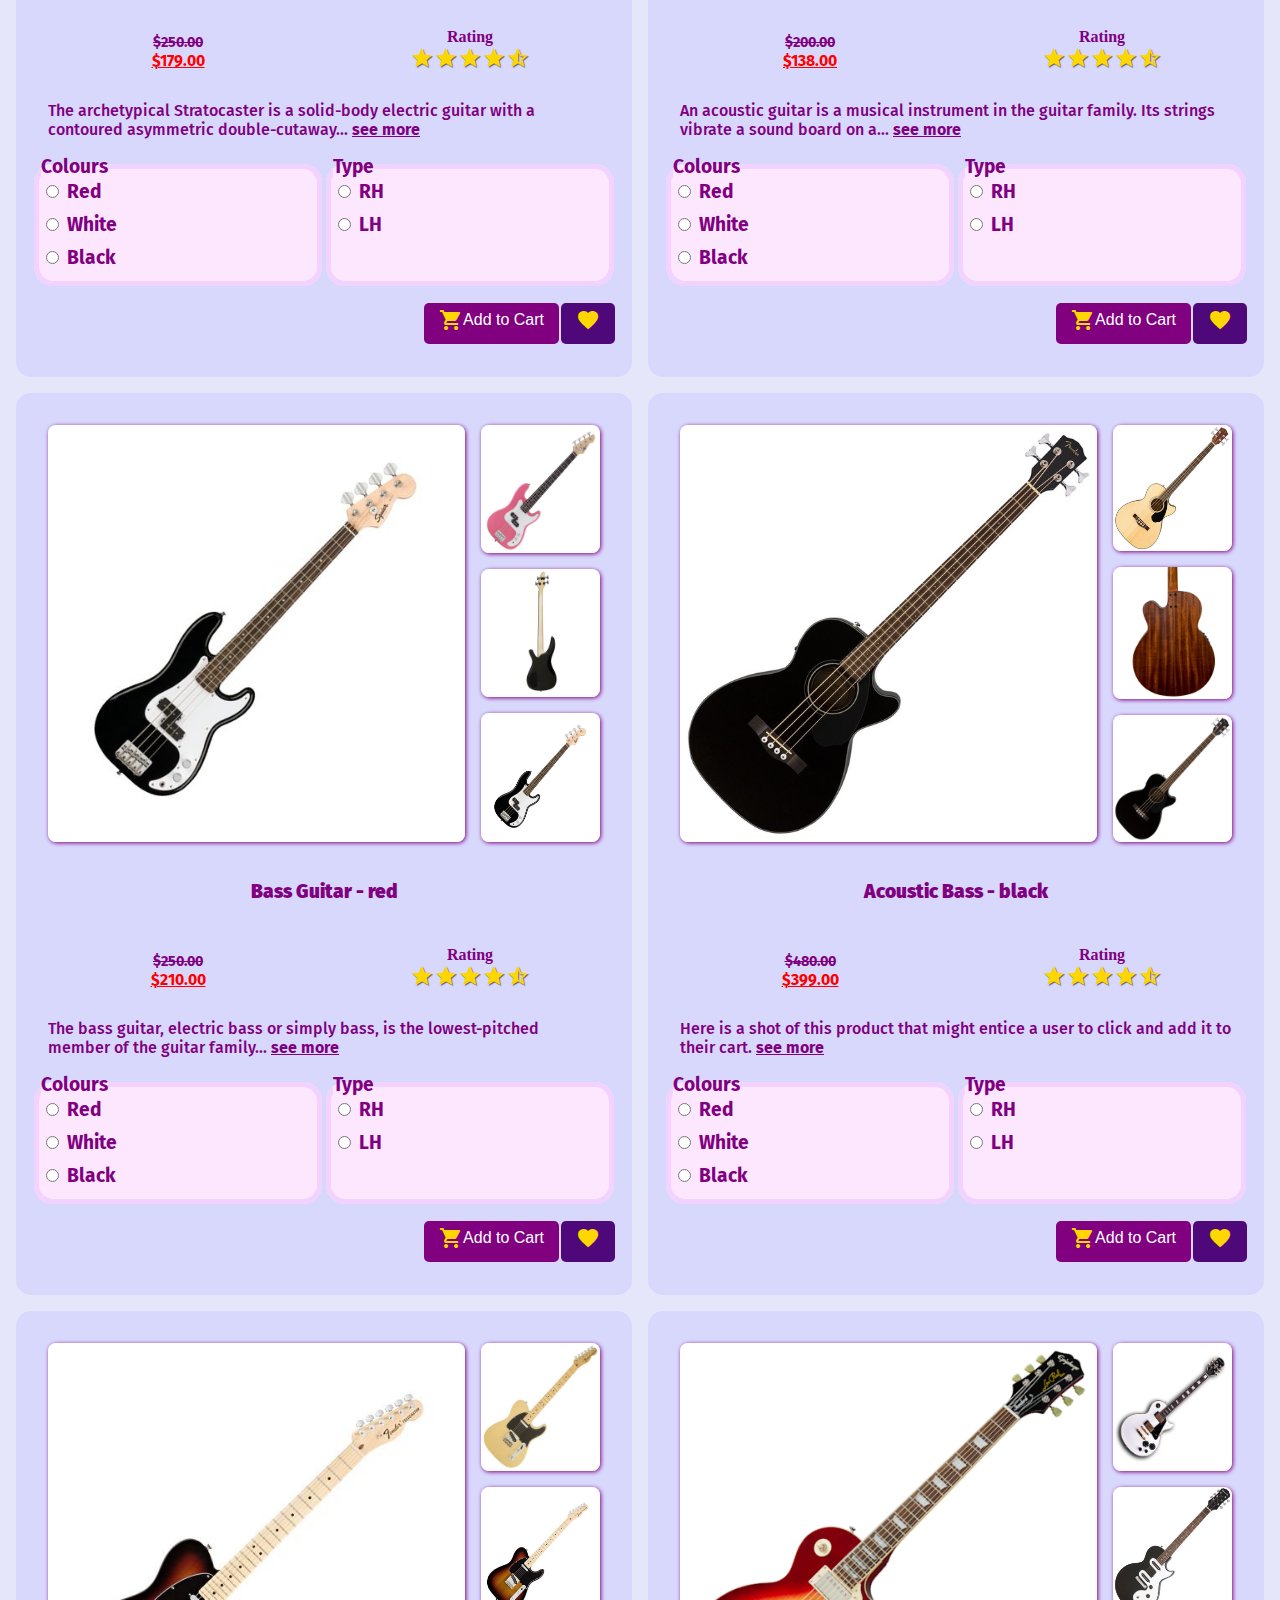
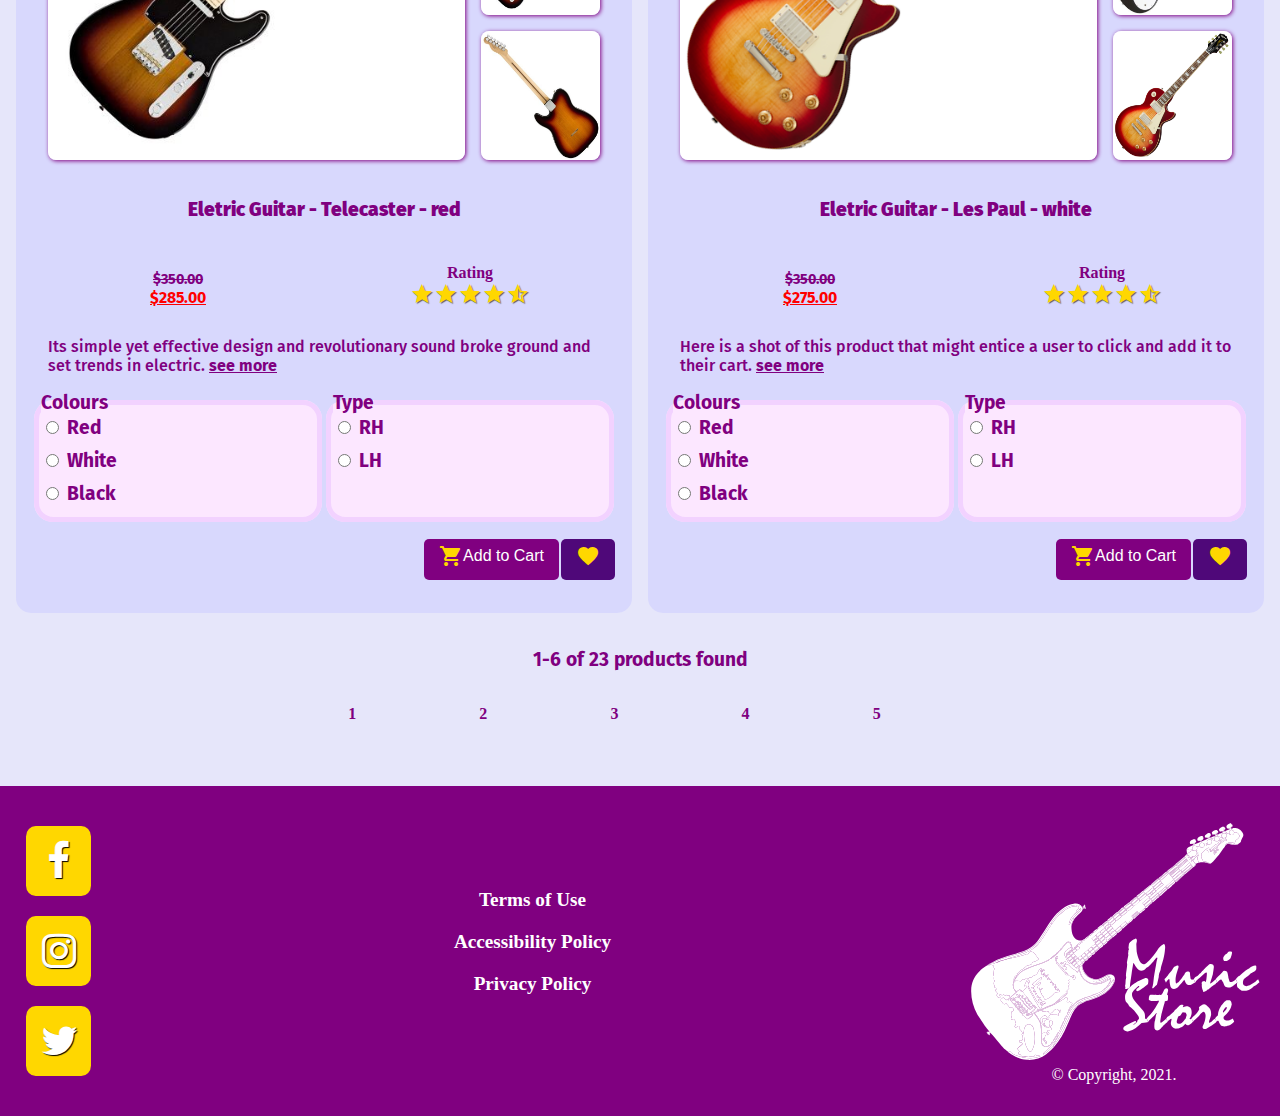
==== commit d73d129a: "toggle menu small view - CSS, HTML, javascript" ====
--- a/index.html
+++ b/index.html
@@ -30,7 +30,7 @@
     <!-- Additional links -->
 
   </header>
-  <nav class="navigation">
+  <nav class="navigation hidden">
     <ul class="menu">
       <li><a href="#">Products</a>
         <ul class="submenu">
--- a/css/style.css
+++ b/css/style.css
@@ -54,7 +54,7 @@
     /* text-shadow: rgb(97, 96, 96) 2px 2px; */
     font-family: var(--font-fira);
     color: var(--font-color1);
-    font-size: var(--font-xl-view);
+    font-size: var(--font-lg-view);
     margin-top: 1em;
     margin-bottom: 0;
     padding: 1em;
@@ -85,7 +85,7 @@
 ins {
     color: var(--salesprice);
     font-family: var(--font-fira);
-    font-size: 1.5em;
+    font-size: 1.1em;
 }
 
 img {
@@ -190,7 +190,9 @@
 .navigation {
     background-color: var(--menu-bg-color1);
     display: flex;
-    flex-direction: row;
+    flex-direction: column;
+    position:relative;
+    top: 9.6em;
     font-family: var(--font-fira);
     font-weight: 700;
     font-size: var(--font-sm-view);
@@ -198,6 +200,8 @@
     justify-content: center;
     list-style-type: none;
     line-height: 1.9rem;
+    max-width: 200px;
+    margin-top: -20.65em;
 }
 
 .navigation a {
@@ -212,6 +216,42 @@
     color: var(--menu-font-color);
 }
 
+.menu {
+    display: flex;
+    flex-direction: column;
+    justify-content: space-between;
+    text-align: center;
+    width: 100%;
+}
+
+.menu li {
+    padding: 1em 0em 1em 0em;
+    justify-content: space-between;
+    width: 100%;
+}
+
+.menu li:hover .submenu {
+    display: flex;
+    flex-direction: column;
+    background-color: var(--menu-bg-color2);
+    background-image: none;
+    display: flex;
+    padding: 0;
+    position: absolute;
+    width: 100%;
+}
+
+.submenu {
+    display: none;
+    position: relative;
+    top: -0.040em;
+    right: -13.9em;
+}
+
+.hidden {
+    display: none;
+}
+
 .your-products {
     display: flex;
     flex-direction: row;
@@ -232,31 +272,7 @@
     color: var(--iconsgold);
 }
 
-.menu {
-    display: flex;
-    justify-content: space-between;
-    text-align: center;
-    width: 100%;
-}
-
-.menu li {
-    padding: 1em 0em 1em 0em;
-    justify-content: space-between;
-    width: 100%;
-}
-
-.menu li:hover .submenu {
-    background-color: var(--menu-bg-color2);
-    background-image: none;
-    display: flex;
-    padding: 0;
-    position: absolute;
-    width: 100%;
-}
-
-.submenu {
-    display: none;
-}
+
 
 /* Customized Search bar */
 
@@ -744,6 +760,66 @@
     fieldset {
         font-size: var(--font-lg-view);
     }
+    .navigation {
+        background-color: var(--menu-bg-color1);
+        display: flex;
+        position:initial;
+        top: 0;
+        flex-direction: row;
+        font-family: var(--font-fira);
+        font-weight: 700;
+        font-size: var(--font-sm-view);
+        grid-area: navigation;
+        justify-content: center;
+        list-style-type: none;
+        line-height: 1.9rem;
+        margin-top: 0;
+        max-width: none;
+    }
+    
+    .navigation a {
+        color: var(--menu-font-color);
+        list-style: none;
+        text-decoration: none;
+    }
+    
+    .navigation li:hover {
+        background-color: #9141c0;
+        background-image: linear-gradient(#8309ca, #9141c0, #4f0879);
+        color: var(--menu-font-color);
+    }
+
+    .menu {
+        display: flex;
+        flex-direction: row;
+        justify-content: space-between;
+        text-align: center;
+        width: 100%;
+    }
+    
+    .menu li {
+        padding: 1em 0em 1em 0em;
+        justify-content: space-between;
+        width: 100%;
+    }
+    
+    .menu li:hover .submenu {
+        background-color: var(--menu-bg-color2);
+        background-image: none;
+        display: flex;
+        padding: 0;
+        position: absolute;
+        width: 100%;
+    }
+    
+    .submenu {
+        display: none;
+    }
+    
+    /* .hidden {
+        display: none;
+    } */
+
     .nav-toggle {
         display: none;
     }
